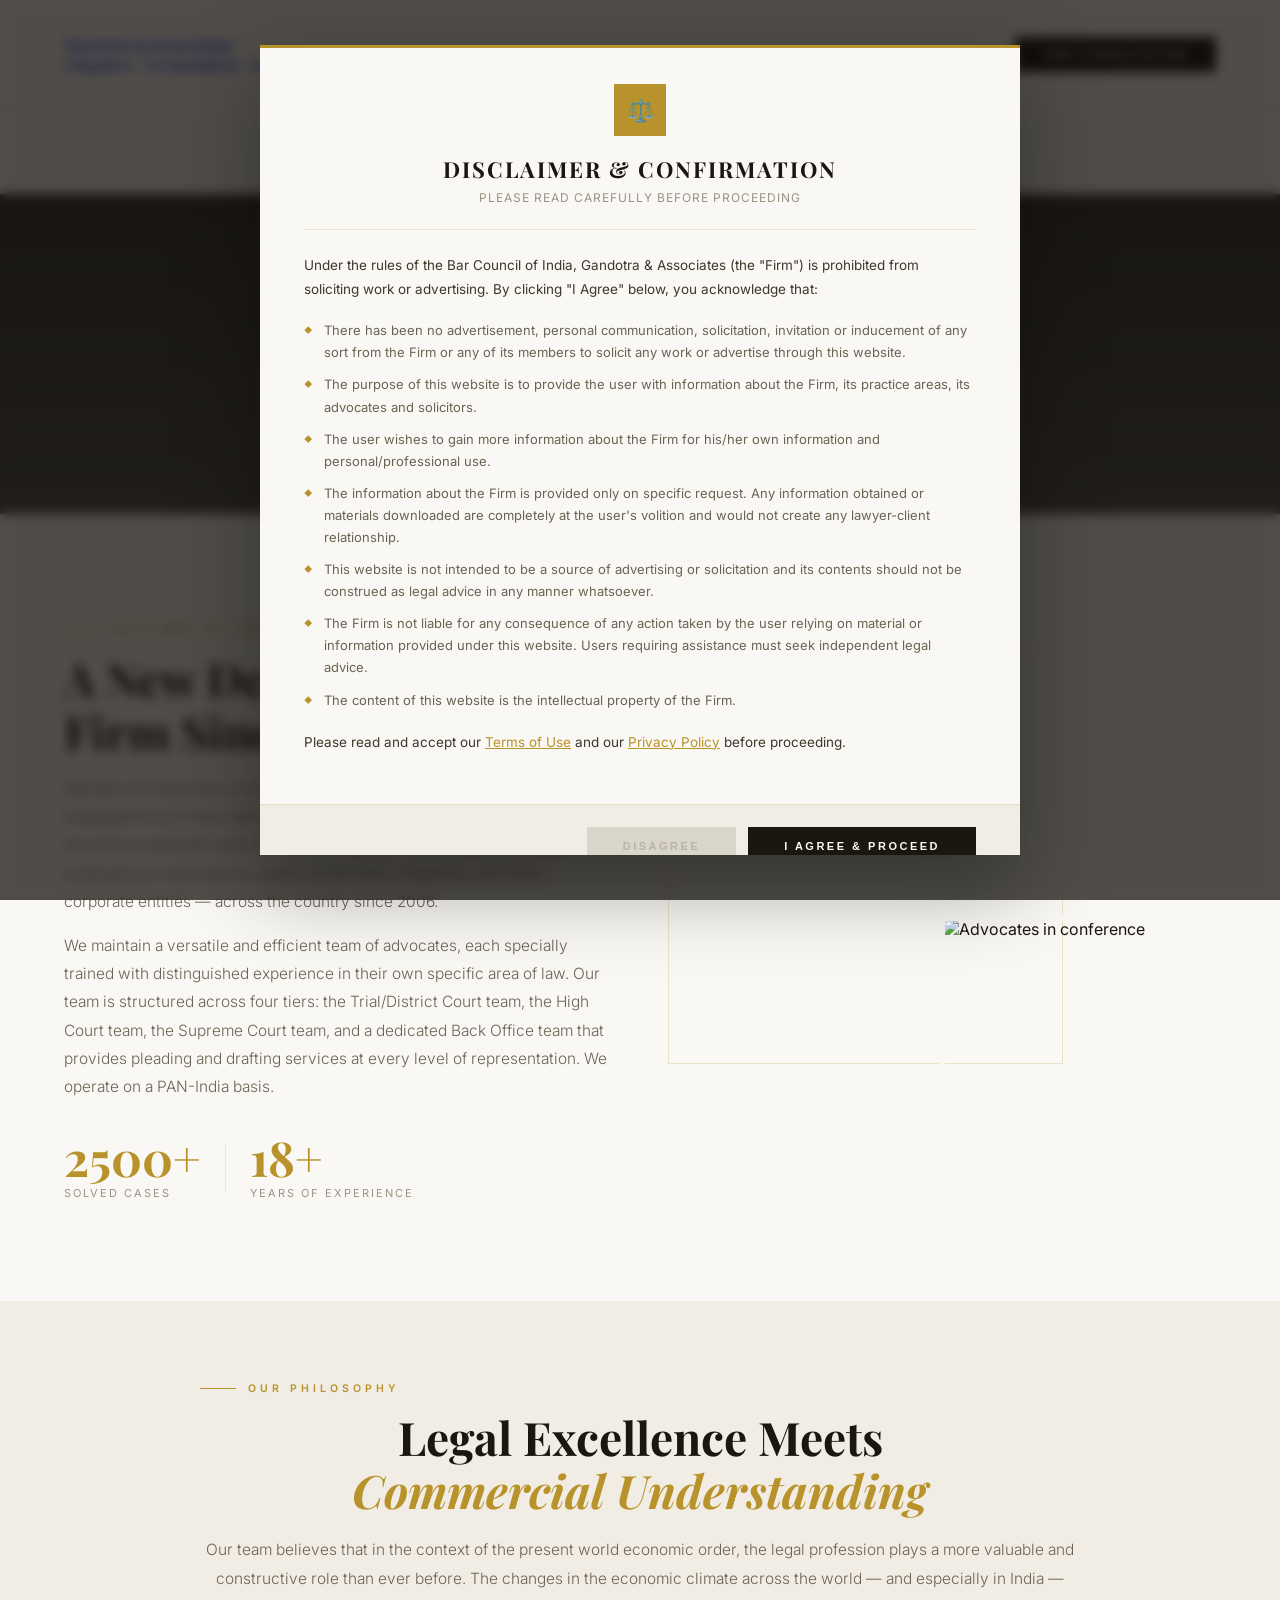
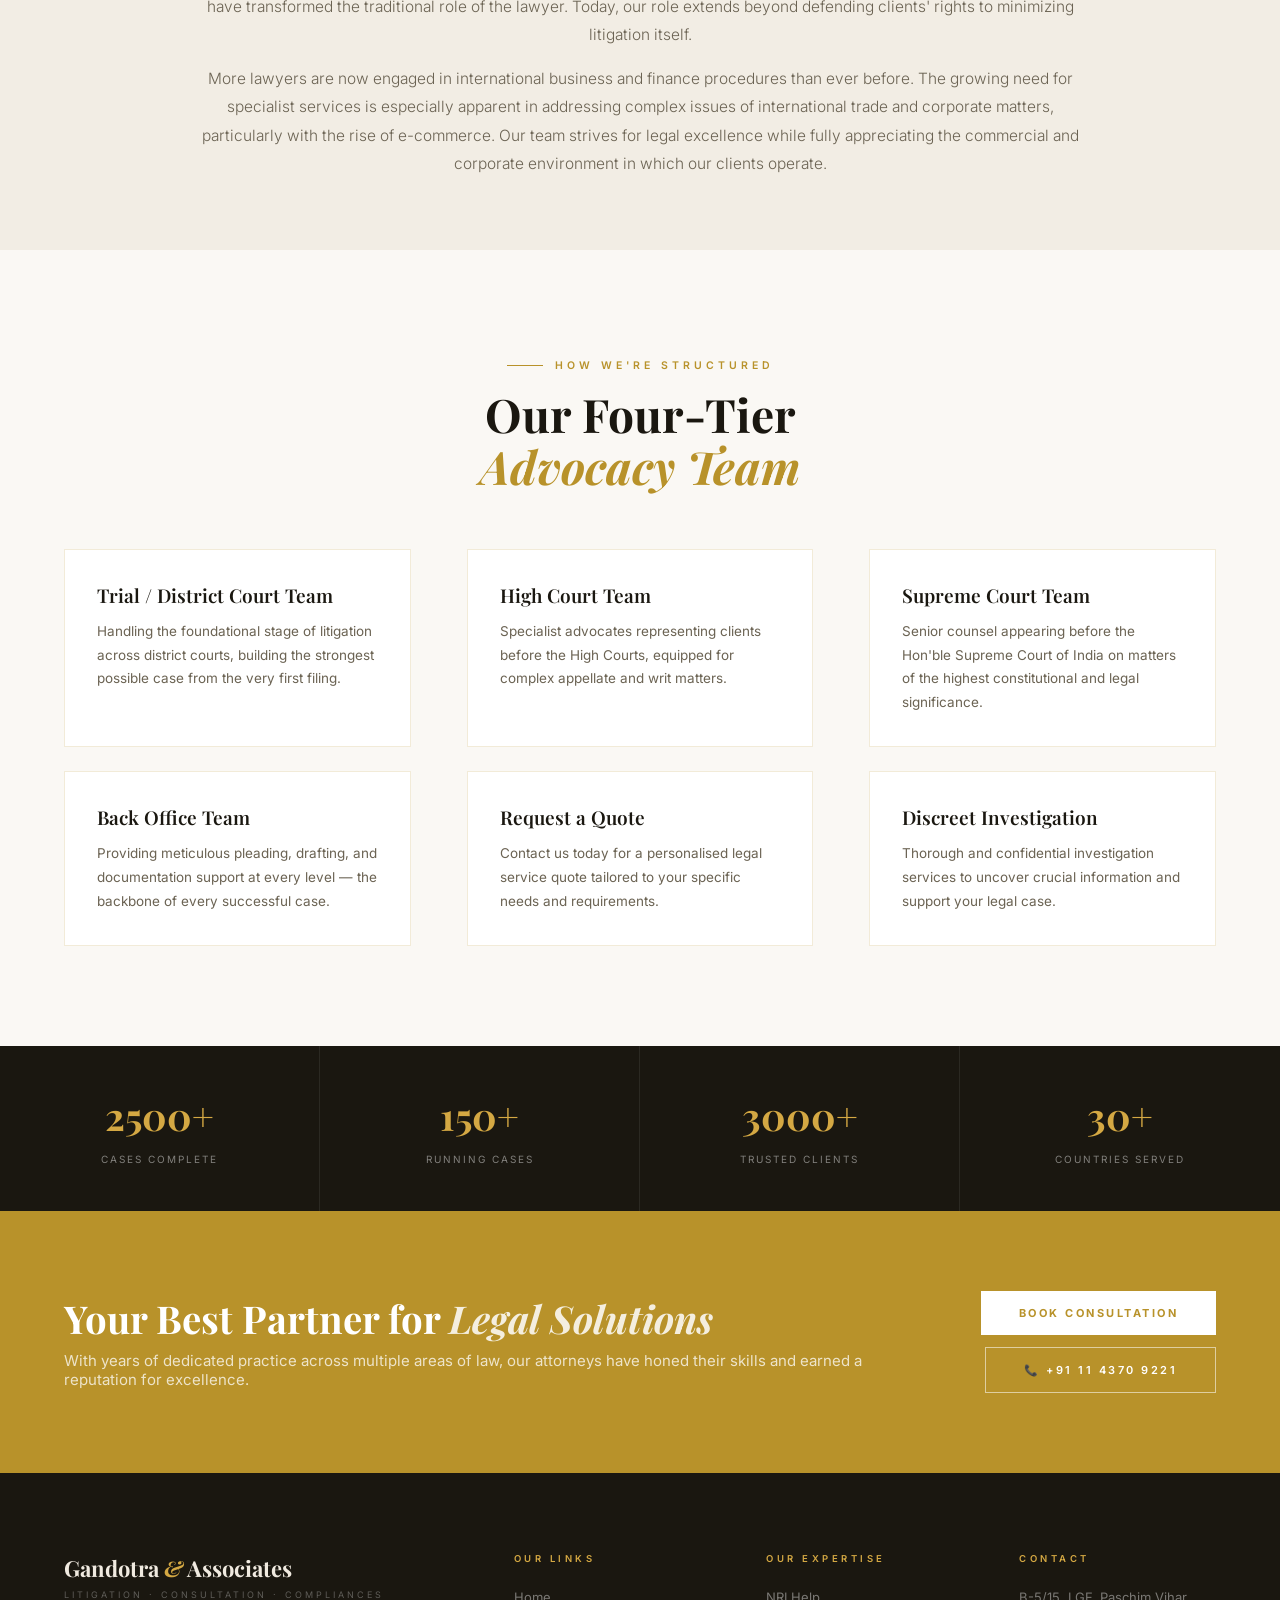
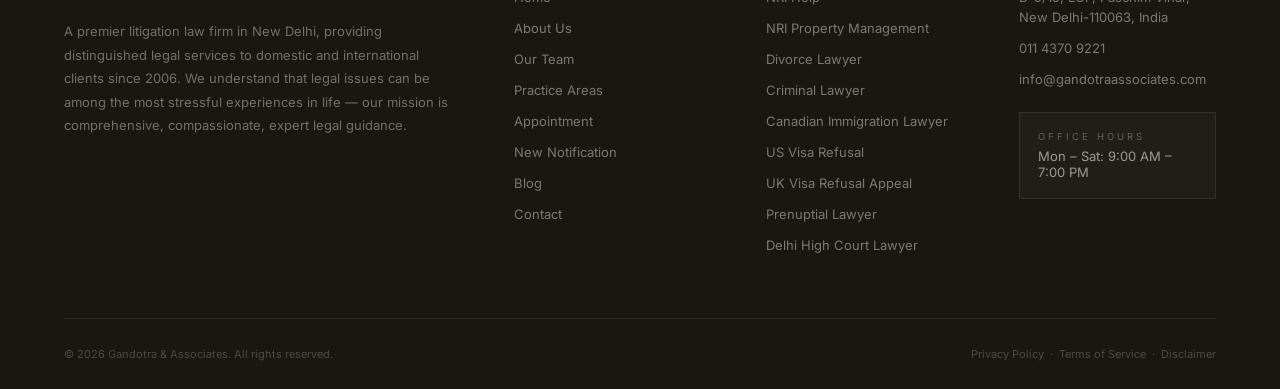
==== about.html @ 48f4857a "created all other pages for his website" ====
<!DOCTYPE html>
<html lang="en">
<head>
<meta charset="UTF-8">
<meta name="viewport" content="width=device-width, initial-scale=1.0">
<title>About Us | Gandotra & Associates</title>
<link href="https://fonts.googleapis.com/css2?family=Playfair+Display:ital,wght@0,400;0,600;0,700;0,900;1,400;1,700&family=Inter:wght@300;400;500;600;700&family=Cormorant+Garamond:ital,wght@0,300;0,400;0,600;1,300;1,400&display=swap" rel="stylesheet">
<link rel="stylesheet" href="assets/style.css">
</head>
<body>
<!-- ══ DISCLAIMER MODAL ══ -->
<div class="disclaimer-overlay" id="disclaimerOverlay">
  <div class="disclaimer-modal">
    <div class="disclaimer-header">
      <div class="d-icon">⚖️</div>
      <h2>Disclaimer & Confirmation</h2>
      <p>Please read carefully before proceeding</p>
    </div>
    <hr class="disclaimer-rule">
    <div class="disclaimer-body">
      <p>Under the rules of the Bar Council of India, Gandotra & Associates (the "Firm") is prohibited from soliciting work or advertising. By clicking "I Agree" below, you acknowledge that:</p>
      <ul>
        <li>There has been no advertisement, personal communication, solicitation, invitation or inducement of any sort from the Firm or any of its members to solicit any work or advertise through this website.</li>
        <li>The purpose of this website is to provide the user with information about the Firm, its practice areas, its advocates and solicitors.</li>
        <li>The user wishes to gain more information about the Firm for his/her own information and personal/professional use.</li>
        <li>The information about the Firm is provided only on specific request. Any information obtained or materials downloaded are completely at the user's volition and would not create any lawyer-client relationship.</li>
        <li>This website is not intended to be a source of advertising or solicitation and its contents should not be construed as legal advice in any manner whatsoever.</li>
        <li>The Firm is not liable for any consequence of any action taken by the user relying on material or information provided under this website. Users requiring assistance must seek independent legal advice.</li>
        <li>The content of this website is the intellectual property of the Firm.</li>
      </ul>
      <p class="disclaimer-links">Please read and accept our <a href="#">Terms of Use</a> and our <a href="#">Privacy Policy</a> before proceeding.</p>
    </div>
    <div class="disclaimer-footer">
      <button class="d-btn-disagree" disabled title="You must agree to access this website">Disagree</button>
      <button class="d-btn-agree" id="disclaimerAgree">I Agree &amp; Proceed</button>
    </div>
  </div>
</div>
<!-- ══ NAVIGATION ══ -->
<nav id="site-nav">
  <a href="index.html" class="nav-brand" style="text-decoration:none;">
    <div>
      <div class="nav-logo-text">Gandotra <span>&</span> Associates</div>
      <span class="nav-logo-sub">Litigation · Consultation · Compliances</span>
    </div>
  </a>
  <div class="nav-divider"></div>
  <ul class="nav-links">
    <li><a href="index.html" class="">Home</a></li>
    <li><a href="about.html" class="active">About</a></li>
    <li><a href="practice-areas.html" class="">Practice Areas</a></li>
    <li class="has-dropdown">
      <a href="#" class="">Expertise ▾</a>
      <div class="dropdown-menu">
        <a href="nri-help.html">NRI Help</a>
        <a href="nri-property-management.html">NRI Property Management</a>
        <a href="divorce-lawyer.html">Divorce Lawyer</a>
        <a href="criminal-lawyer.html">Criminal Lawyer</a>
        <a href="canadian-immigration-lawyer.html">Canadian Immigration Lawyer</a>
        <a href="us-visa-refusal.html">US Visa Refusal</a>
        <a href="uk-visa-refusal-appeal.html">UK Visa Refusal Appeal</a>
        <a href="prenuptial-lawyer.html">Prenuptial Lawyer in India</a>
        <a href="delhi-high-court-lawyer.html">Delhi High Court Lawyer</a>
      </div>
    </li>
    <li><a href="team.html" class="">Our Team</a></li>
    <li><a href="contact.html" class="">Contact</a></li>
  </ul>
  <a href="contact.html" class="nav-cta">Free Consultation</a>
</nav>
<!-- ══ PAGE BANNER ══ -->
<div class="page-banner">
  <div class="page-banner-bg" style="background-image:url('https://images.unsplash.com/photo-1505664194779-8beaceb93744?w=1800&q=80');"></div>
  <div class="page-banner-content">
    <div class="crumb">Who We Are</div>
    <h1>About Us</h1>
    <p>Reputation · Respect · Result</p>
    <div class="breadcrumb-trail">
      <a href="index.html">Home</a> <span class="sep">/</span> <span>About Us</span>
    </div>
  </div>
</div>

<!-- ══ INTRO ══ -->
<section class="inner-section">
  <div class="content-columns" style="align-items:center;">
    <div class="reveal">
      <div class="section-tag">
        <div class="section-tag-line"></div>
        <span>Welcome to the Firm</span>
      </div>
      <h2 class="section-h2">A New Delhi Litigation<br>Firm Since <em>2006</em></h2>
      <p class="section-body">
        Gandotra & Associates is a fully independent, commercial litigation law firm headquartered in New Delhi, dedicated to delivering distinguished legal services to domestic and international clients — including individuals, multinational corporations, public and private companies, and other corporate entities — across the country since 2006.
      </p>
      <p class="section-body" style="margin-top:16px;">
        We maintain a versatile and efficient team of advocates, each specially trained with distinguished experience in their own specific area of law. Our team is structured across four tiers: the Trial/District Court team, the High Court team, the Supreme Court team, and a dedicated Back Office team that provides pleading and drafting services at every level of representation. We operate on a PAN-India basis.
      </p>
      <div style="margin-top:32px; display:flex; align-items:center; gap:24px;">
        <div>
          <span style="font-family:'Playfair Display',serif; font-size:48px; font-weight:700; color:var(--gold); display:block; line-height:1;">2500+</span>
          <span style="font-size:11px; letter-spacing:2px; text-transform:uppercase; color:var(--ink-faint);">Solved Cases</span>
        </div>
        <div style="width:1px; height:48px; background:var(--rule);"></div>
        <div>
          <span style="font-family:'Playfair Display',serif; font-size:48px; font-weight:700; color:var(--gold); display:block; line-height:1;">18+</span>
          <span style="font-size:11px; letter-spacing:2px; text-transform:uppercase; color:var(--ink-faint);">Years of Experience</span>
        </div>
      </div>
    </div>
    <div class="reveal" style="position:relative; height:520px;">
      <img src="https://images.unsplash.com/photo-1521587760476-6c12a4b040da?w=900&q=85" alt="Firm interior" style="position:absolute; left:0; top:0; width:72%; height:80%; object-fit:cover; border:1px solid var(--gold-border);">
      <img src="https://images.unsplash.com/photo-1556761175-5973dc0f32e7?w=600&q=85" alt="Advocates in conference" style="position:absolute; right:0; bottom:0; width:50%; height:48%; object-fit:cover; border:1px solid var(--gold-border); outline:6px solid var(--cream); outline-offset:-3px;">
    </div>
  </div>
</section>

<!-- ══ PHILOSOPHY ══ -->
<section class="inner-section tight" style="background:var(--cream-dark);">
  <div class="inner-narrow reveal">
    <div class="section-tag" style="justify-content:center;">
      <div class="section-tag-line"></div>
      <span>Our Philosophy</span>
    </div>
    <h2 class="section-h2" style="text-align:center;">Legal Excellence Meets<br><em>Commercial Understanding</em></h2>
    <p class="section-body" style="text-align:center; margin-top:20px;">
      Our team believes that in the context of the present world economic order, the legal profession plays a more valuable and constructive role than ever before. The changes in the economic climate across the world — and especially in India — have transformed the traditional role of the lawyer. Today, our role extends beyond defending clients' rights to minimizing litigation itself.
    </p>
    <p class="section-body" style="text-align:center; margin-top:16px;">
      More lawyers are now engaged in international business and finance procedures than ever before. The growing need for specialist services is especially apparent in addressing complex issues of international trade and corporate matters, particularly with the rise of e-commerce. Our team strives for legal excellence while fully appreciating the commercial and corporate environment in which our clients operate.
    </p>
  </div>
</section>

<!-- ══ FOUR-TIER STRUCTURE ══ -->
<section class="inner-section">
  <div class="reveal" style="text-align:center; margin-bottom:56px;">
    <div class="section-tag" style="justify-content:center;">
      <div class="section-tag-line"></div>
      <span>How We're Structured</span>
    </div>
    <h2 class="section-h2">Our Four-Tier<br><em>Advocacy Team</em></h2>
  </div>
  <div class="content-columns three">
    <div class="simple-card reveal">
      <h3>Trial / District Court Team</h3>
      <p>Handling the foundational stage of litigation across district courts, building the strongest possible case from the very first filing.</p>
    </div>
    <div class="simple-card reveal">
      <h3>High Court Team</h3>
      <p>Specialist advocates representing clients before the High Courts, equipped for complex appellate and writ matters.</p>
    </div>
    <div class="simple-card reveal">
      <h3>Supreme Court Team</h3>
      <p>Senior counsel appearing before the Hon'ble Supreme Court of India on matters of the highest constitutional and legal significance.</p>
    </div>
  </div>
  <div class="content-columns three" style="margin-top:24px;">
    <div class="simple-card reveal">
      <h3>Back Office Team</h3>
      <p>Providing meticulous pleading, drafting, and documentation support at every level — the backbone of every successful case.</p>
    </div>
    <div class="simple-card reveal">
      <h3>Request a Quote</h3>
      <p>Contact us today for a personalised legal service quote tailored to your specific needs and requirements.</p>
    </div>
    <div class="simple-card reveal">
      <h3>Discreet Investigation</h3>
      <p>Thorough and confidential investigation services to uncover crucial information and support your legal case.</p>
    </div>
  </div>
</section>

<!-- ══ MINI STATS ══ -->
<div class="mini-stats">
  <div class="mini-stat reveal"><span class="ms-num">2500+</span><span class="ms-label">Cases Complete</span></div>
  <div class="mini-stat reveal"><span class="ms-num">150+</span><span class="ms-label">Running Cases</span></div>
  <div class="mini-stat reveal"><span class="ms-num">3000+</span><span class="ms-label">Trusted Clients</span></div>
  <div class="mini-stat reveal"><span class="ms-num">30+</span><span class="ms-label">Countries Served</span></div>
</div>

<!-- ══ CTA ══ -->
<section class="cta-section">
  <div class="reveal">
    <h2>Your Best Partner for <em>Legal Solutions</em></h2>
    <p>With years of dedicated practice across multiple areas of law, our attorneys have honed their skills and earned a reputation for excellence.</p>
  </div>
  <div class="cta-actions reveal">
    <a href="appointment.html" class="btn-white">Book Consultation</a>
    <a href="tel:+911143709221" class="btn-white-outline">📞 +91 11 4370 9221</a>
  </div>
</section>
<!-- ══ FOOTER ══ -->
<footer>
  <div class="footer-grid">
    <div class="footer-brand">
      <div class="footer-brand-name">Gandotra <span>&</span> Associates</div>
      <span class="footer-brand-tag">Litigation · Consultation · Compliances</span>
      <p>A premier litigation law firm in New Delhi, providing distinguished legal services to domestic and international clients since 2006. We understand that legal issues can be among the most stressful experiences in life — our mission is comprehensive, compassionate, expert legal guidance.</p>
    </div>
    <div class="footer-col">
      <div class="footer-col-head">Our Links</div>
      <ul>
        <li><a href="index.html">Home</a></li>
        <li><a href="about.html">About Us</a></li>
        <li><a href="team.html">Our Team</a></li>
        <li><a href="practice-areas.html">Practice Areas</a></li>
        <li><a href="appointment.html">Appointment</a></li>
        <li><a href="notifications.html">New Notification</a></li>
        <li><a href="blog.html">Blog</a></li>
        <li><a href="contact.html">Contact</a></li>
      </ul>
    </div>
    <div class="footer-col">
      <div class="footer-col-head">Our Expertise</div>
      <ul>
        <li><a href="nri-help.html">NRI Help</a></li>
        <li><a href="nri-property-management.html">NRI Property Management</a></li>
        <li><a href="divorce-lawyer.html">Divorce Lawyer</a></li>
        <li><a href="criminal-lawyer.html">Criminal Lawyer</a></li>
        <li><a href="canadian-immigration-lawyer.html">Canadian Immigration Lawyer</a></li>
        <li><a href="us-visa-refusal.html">US Visa Refusal</a></li>
        <li><a href="uk-visa-refusal-appeal.html">UK Visa Refusal Appeal</a></li>
        <li><a href="prenuptial-lawyer.html">Prenuptial Lawyer</a></li>
        <li><a href="delhi-high-court-lawyer.html">Delhi High Court Lawyer</a></li>
      </ul>
    </div>
    <div class="footer-col">
      <div class="footer-col-head">Contact</div>
      <ul>
        <li><a href="#">B-5/15, LGF, Paschim Vihar,<br>New Delhi-110063, India</a></li>
        <li><a href="tel:+911143709221">011 4370 9221</a></li>
        <li><a href="mailto:info@gandotraassociates.com">info@gandotraassociates.com</a></li>
      </ul>
      <div style="margin-top:24px; padding:18px; border:1px solid rgba(255,255,255,0.08); background:rgba(255,255,255,0.03);">
        <div style="font-size:9.5px; letter-spacing:3px; text-transform:uppercase; color:rgba(255,255,255,0.3); margin-bottom:6px;">Office Hours</div>
        <div style="font-size:13px; color:rgba(255,255,255,0.55);">Mon – Sat: 9:00 AM – 7:00 PM</div>
      </div>
    </div>
  </div>
  <div class="footer-bottom">
    <span>© 2026 Gandotra & Associates. All rights reserved.</span>
    <span><a href="#">Privacy Policy</a> &nbsp;·&nbsp; <a href="#">Terms of Service</a> &nbsp;·&nbsp; <a href="#">Disclaimer</a></span>
  </div>
</footer>
<script>
// ── DISCLAIMER ──
const overlay = document.getElementById('disclaimerOverlay');
const agreeBtn = document.getElementById('disclaimerAgree');

if (localStorage.getItem('gandotra_disclaimer_agreed') === 'yes') {
  overlay.classList.add('hidden');
} else {
  document.body.style.overflow = 'hidden';
}

agreeBtn.addEventListener('click', () => {
  localStorage.setItem('gandotra_disclaimer_agreed', 'yes');
  overlay.classList.add('hidden');
  document.body.style.overflow = '';
});

// ── SCROLL REVEAL ──
const revealEls = document.querySelectorAll('.reveal');
const ro = new IntersectionObserver((entries) => {
  entries.forEach(entry => {
    if (entry.isIntersecting) {
      setTimeout(() => entry.target.classList.add('visible'), 80);
      ro.unobserve(entry.target);
    }
  });
}, { threshold: 0.1, rootMargin: '0px 0px -32px 0px' });
revealEls.forEach(el => ro.observe(el));

// ── NAV SCROLL ──
const nav = document.getElementById('site-nav');
window.addEventListener('scroll', () => {
  nav.classList.toggle('scrolled', window.scrollY > 60);
}, { passive: true });
</script>
</body>
</html>
---- assets/style.css ----
*, *::before, *::after { margin: 0; padding: 0; box-sizing: border-box; }

:root {
  --cream:       #FAF8F4;
  --cream-dark:  #F2EDE4;
  --cream-mid:   #EDE6D8;
  --white:       #FFFFFF;
  --gold:        #B8922A;
  --gold-light:  #D4A843;
  --gold-pale:   #F0E0B0;
  --gold-border: rgba(184,146,42,0.22);
  --ink:         #1A1710;
  --ink-mid:     #3D3829;
  --ink-light:   #6B6353;
  --ink-faint:   #9C9383;
  --rule:        rgba(184,146,42,0.18);
}

html { scroll-behavior: smooth; }
body { background: var(--cream); color: var(--ink); font-family: 'Inter', sans-serif; overflow-x: hidden; }

/* ══════════════════════════════════════════
   NAVIGATION
══════════════════════════════════════════ */
nav {
  position: sticky; top: 0; left: 0; right: 0; z-index: 200;
  height: 110px; padding: 0 64px;
  display: flex; align-items: center; justify-content: space-between;
  background: rgba(250,248,244,0.96);
  backdrop-filter: blur(16px);
  border-bottom: 1px solid var(--rule);
  transition: height 0.3s, box-shadow 0.3s;
}
nav.scrolled { height: 100px; box-shadow: 0 2px 24px rgba(26,23,16,0.08); }
.nav-brand {
  display: flex; align-items: center; gap: 14px;
}

.nav-divider { width: 1px; height: 36px; background: var(--rule); }
.nav-links { display: flex; gap: 32px; list-style: none; }
.nav-links a {
  text-decoration: none; color: var(--ink-light);
  font-size: 11.5px; letter-spacing: 1.5px; text-transform: uppercase; font-weight: 500;
  transition: color 0.25s; position: relative; padding-bottom: 2px;
}
.nav-links a::after {
  content: ''; position: absolute; bottom: -2px; left: 0; right: 0; height: 1px;
  background: var(--gold); transform: scaleX(0); transition: transform 0.25s;
}
.nav-links a:hover { color: var(--gold); }
.nav-links a:hover::after { transform: scaleX(1); }
.nav-cta {
  padding: 11px 28px;
  background: var(--ink); color: var(--cream);
  font-size: 10.5px; letter-spacing: 2px; text-transform: uppercase; font-weight: 600;
  text-decoration: none; transition: background 0.25s;
}
.nav-cta:hover { background: var(--gold); }

/* ══════════════════════════════════════════
   DISCLAIMER MODAL
══════════════════════════════════════════ */
.disclaimer-overlay {
  position: fixed; inset: 0; z-index: 9999;
  background: rgba(15,12,7,0.72);
  backdrop-filter: blur(6px);
  display: flex; align-items: center; justify-content: center;
  padding: 24px;
}
.disclaimer-overlay.hidden { display: none; }
.disclaimer-modal {
  background: var(--cream); max-width: 760px; width: 100%;
  border-top: 3px solid var(--gold);
  box-shadow: 0 32px 80px rgba(0,0,0,0.35);
  max-height: 90vh; overflow-y: auto;
}
.disclaimer-header {
  padding: 36px 44px 0;
  display: flex; flex-direction: column; align-items: center; text-align: center;
}
.disclaimer-header .d-icon {
  width: 52px; height: 52px; background: var(--gold);
  display: flex; align-items: center; justify-content: center;
  font-size: 22px; margin-bottom: 18px; color: white;
}
.disclaimer-header h2 {
  font-family: 'Playfair Display', serif;
  font-size: 22px; font-weight: 700; color: var(--ink);
  letter-spacing: 2px; text-transform: uppercase; margin-bottom: 6px;
}
.disclaimer-header p {
  font-size: 12px; color: var(--ink-faint); letter-spacing: 1px; text-transform: uppercase;
}
.disclaimer-rule { border: none; border-top: 1px solid var(--rule); margin: 24px 44px 0; }
.disclaimer-body { padding: 24px 44px 32px; }
.disclaimer-body > p {
  font-size: 13.5px; line-height: 1.75; color: var(--ink-mid); margin-bottom: 18px;
}
.disclaimer-body ul { list-style: none; display: flex; flex-direction: column; gap: 10px; margin-bottom: 20px; }
.disclaimer-body ul li {
  display: flex; gap: 12px; align-items: flex-start;
  font-size: 13px; line-height: 1.7; color: var(--ink-light);
}
.disclaimer-body ul li::before {
  content: '◆'; color: var(--gold); font-size: 8px; flex-shrink: 0; margin-top: 5px;
}
.disclaimer-links {
  font-size: 12.5px; color: var(--ink-faint); margin-top: 16px;
}
.disclaimer-links a { color: var(--gold); text-decoration: underline; }
.disclaimer-footer {
  padding: 22px 44px 32px;
  border-top: 1px solid var(--rule);
  display: flex; justify-content: flex-end; gap: 12px;
  background: var(--cream-dark);
}
.d-btn-agree {
  padding: 13px 36px; background: var(--ink); color: var(--cream);
  font-size: 11px; letter-spacing: 2.5px; text-transform: uppercase; font-weight: 700;
  border: none; cursor: pointer; transition: background 0.25s;
}
.d-btn-agree:hover { background: var(--gold); }
.d-btn-disagree {
  padding: 13px 36px; background: #C8C2B8; color: #8A847A;
  font-size: 11px; letter-spacing: 2.5px; text-transform: uppercase; font-weight: 600;
  border: none; cursor: not-allowed; opacity: 0.55;
}

/* ══════════════════════════════════════════
   HERO CAROUSEL
══════════════════════════════════════════ */
.hero {
  position: relative; height: 100vh; min-height: 680px;
  overflow: hidden;
}
.carousel-track {
  display: flex; width: 400%; height: 100%;
  transition: transform 0.9s cubic-bezier(0.77,0,0.175,1);
}
.carousel-slide {
  width: 25%; height: 100%; position: relative; flex-shrink: 0;
}
.slide-img {
  position: absolute; inset: 0;
  background-size: cover; background-position: center;
  transform: scale(1.04);
  transition: transform 6s ease;
}
.carousel-slide.active .slide-img { transform: scale(1); }

/* Dark cinematic overlay — left side deep, right shows image */
.slide-img::before {
  content: '';
  position: absolute; inset: 0;
  background:
    linear-gradient(
      100deg,
      rgba(10,8,5,0.90) 0%,
      rgba(10,8,5,0.78) 38%,
      rgba(10,8,5,0.45) 62%,
      rgba(10,8,5,0.15) 85%,
      rgba(10,8,5,0.04) 100%
    );
}
/* Subtle gold-tinted bottom vignette */
.slide-img::after {
  content: '';
  position: absolute; inset: 0;
  background: linear-gradient(to top, rgba(10,8,5,0.55) 0%, transparent 40%);
}

/* Slide backgrounds */
.slide-1 .slide-img { background-image: url('https://images.unsplash.com/photo-1589829545856-d10d557cf95f?w=1800&q=85'); background-position: center 30%; }
.slide-2 .slide-img { background-image: url('https://images.unsplash.com/photo-1521587760476-6c12a4b040da?w=1800&q=85'); background-position: center 20%; }
.slide-3 .slide-img { background-image: url('https://images.unsplash.com/photo-1505664194779-8beaceb93744?w=1800&q=85'); background-position: center center; }
.slide-4 .slide-img { background-image: url('https://images.unsplash.com/photo-1453945619913-79ec89a82c51?w=1800&q=85'); background-position: center 35%; }

.slide-content {
  position: relative; z-index: 2;
  height: 100%; display: flex; flex-direction: column; justify-content: center;
  padding: 0 80px; max-width: 740px;
}
.slide-tag {
  display: inline-flex; align-items: center; gap: 14px;
  margin-bottom: 32px;
}
.slide-tag-line { width: 44px; height: 1px; background: var(--gold-light); }
.slide-tag span {
  font-size: 10.5px; letter-spacing: 4.5px; text-transform: uppercase;
  color: var(--gold-light); font-weight: 600;
}
.slide-content h1 {
  font-family: 'Playfair Display', serif;
  font-size: clamp(46px, 5.8vw, 86px);
  font-weight: 700; line-height: 1.07; color: #F5F0E8;
  margin-bottom: 24px;
}
.slide-content h1 em { font-style: italic; color: var(--gold-light); }
.slide-content p {
  font-size: 16px; line-height: 1.82; color: rgba(245,240,232,0.65);
  max-width: 500px; font-weight: 300; margin-bottom: 48px;
  font-family: 'Cormorant Garamond', serif; font-size: 18px;
}
.slide-actions { display: flex; gap: 16px; align-items: center; }

/* Slide number indicator */
.slide-counter {
  position: absolute; top: 50%; right: 56px;
  transform: translateY(-50%);
  z-index: 10; text-align: center;
  display: flex; flex-direction: column; align-items: center; gap: 10px;
}
.slide-counter .sc-current {
  font-family: 'Playfair Display', serif; font-size: 40px;
  font-weight: 700; color: rgba(245,240,232,0.9); line-height: 1;
}
.slide-counter .sc-sep {
  width: 1px; height: 40px; background: rgba(245,240,232,0.2);
}
.slide-counter .sc-total {
  font-size: 13px; color: rgba(245,240,232,0.35); font-weight: 500;
  letter-spacing: 1px;
}

/* Carousel controls */
.carousel-dots {
  position: absolute; bottom: 44px; left: 80px;
  display: flex; gap: 8px; z-index: 10; align-items: center;
}
.dot {
  width: 24px; height: 2px; background: rgba(245,240,232,0.3);
  cursor: pointer; transition: all 0.35s;
}
.dot.active { background: var(--gold-light); width: 52px; }
.carousel-arrows {
  position: absolute; bottom: 32px; right: 56px;
  display: flex; gap: 8px; z-index: 10;
}
.arrow-btn {
  width: 50px; height: 50px;
  border: 1px solid rgba(245,240,232,0.2);
  background: rgba(245,240,232,0.06);
  backdrop-filter: blur(4px);
  cursor: pointer;
  display: flex; align-items: center; justify-content: center;
  font-size: 16px; color: rgba(245,240,232,0.75); transition: all 0.25s;
}
.arrow-btn:hover {
  background: var(--gold); border-color: var(--gold); color: white;
}
.carousel-progress {
  position: absolute; bottom: 0; left: 0;
  height: 2px; background: var(--gold-light);
  z-index: 10;
}

/* Scroll hint */
.hero-scroll-hint {
  position: absolute; bottom: 44px; left: 50%; transform: translateX(-50%);
  z-index: 10; display: flex; flex-direction: column; align-items: center; gap: 8px;
  font-size: 9px; letter-spacing: 3px; text-transform: uppercase;
  color: rgba(245,240,232,0.35);
}
.scroll-mouse {
  width: 22px; height: 34px; border: 1px solid rgba(245,240,232,0.25);
  border-radius: 11px; display: flex; justify-content: center; padding-top: 6px;
}
.scroll-mouse::after {
  content: ''; width: 3px; height: 7px;
  background: rgba(245,240,232,0.4); border-radius: 2px;
  animation: scrollDrop 1.8s ease-in-out infinite;
}
@keyframes scrollDrop {
  0%,100% { opacity: 0.4; transform: translateY(0); }
  50% { opacity: 1; transform: translateY(6px); }
}

/* ══════════════════════════════════════════
   BUTTONS
══════════════════════════════════════════ */
.btn-hero-primary {
  padding: 15px 40px; background: var(--gold-light); color: #0A0805;
  font-size: 11px; letter-spacing: 2.5px; text-transform: uppercase; font-weight: 700;
  text-decoration: none; display: inline-block; border: none; cursor: pointer;
  transition: background 0.25s, box-shadow 0.25s;
  box-shadow: 0 6px 28px rgba(212,168,67,0.38);
}
.btn-hero-primary:hover { background: #E8C87A; box-shadow: 0 8px 36px rgba(212,168,67,0.55); }
.btn-hero-outline {
  padding: 14px 40px; border: 1px solid rgba(245,240,232,0.35);
  color: rgba(245,240,232,0.85); font-size: 11px; letter-spacing: 2.5px;
  text-transform: uppercase; font-weight: 600;
  text-decoration: none; display: inline-block; background: rgba(245,240,232,0.06);
  backdrop-filter: blur(4px); cursor: pointer; transition: all 0.25s;
}
.btn-hero-outline:hover { border-color: var(--gold-light); color: var(--gold-light); background: rgba(212,168,67,0.08); }
.btn-gold-outline {
  padding: 15px 38px; border: 1.5px solid var(--gold);
  color: var(--gold); font-size: 11px; letter-spacing: 2.5px;
  text-transform: uppercase; font-weight: 600;
  text-decoration: none; display: inline-block; background: transparent;
  cursor: pointer; transition: all 0.25s;
}
.btn-gold-outline:hover { background: var(--gold); color: var(--white); }
.btn-gold {
  padding: 15px 38px;
  background: var(--gold); color: var(--white);
  font-size: 11px; letter-spacing: 2.5px; text-transform: uppercase; font-weight: 600;
  text-decoration: none; display: inline-block; border: none; cursor: pointer;
  transition: background 0.25s;
}
.btn-gold:hover { background: var(--ink); }

/* ══════════════════════════════════════════
   SERVICES STRIP
══════════════════════════════════════════ */
.services-strip {
  background: var(--ink);
  display: grid; grid-template-columns: repeat(5, 1fr);
}
.strip-item {
  padding: 28px 28px;
  border-right: 1px solid rgba(255,255,255,0.07);
  display: flex; align-items: center; gap: 14px;
  transition: background 0.25s; cursor: default;
}
.strip-item:last-child { border-right: none; }
.strip-item:hover { background: rgba(184,146,42,0.12); }
.strip-icon-wrap {
  width: 38px; height: 38px; background: rgba(184,146,42,0.15);
  display: flex; align-items: center; justify-content: center;
  font-size: 17px; flex-shrink: 0;
}
.strip-label strong { display: block; font-size: 12px; font-weight: 600; color: #F0EAE0; margin-bottom: 2px; }
.strip-label span { font-size: 10.5px; color: rgba(255,255,255,0.38); letter-spacing: 0.3px; }

/* ══════════════════════════════════════════
   STATS
══════════════════════════════════════════ */
.stats-section {
  background: var(--white); padding: 0 64px;
  display: grid; grid-template-columns: repeat(4,1fr);
  border-bottom: 1px solid var(--rule);
}
.stat-item {
  padding: 52px 0; text-align: center;
  border-right: 1px solid var(--rule);
  transition: background 0.25s;
}
.stat-item:last-child { border-right: none; }
.stat-item:hover { background: rgba(184,146,42,0.03); }
.stat-number {
  font-family: 'Playfair Display', serif;
  font-size: 54px; font-weight: 700; color: var(--gold);
  display: block; line-height: 1; margin-bottom: 10px;
}
.stat-label {
  font-size: 10px; letter-spacing: 3px; text-transform: uppercase;
  color: var(--ink-faint); font-weight: 500;
}
.stat-desc {
  font-size: 12px; color: var(--ink-light); margin-top: 6px;
  font-family: 'Cormorant Garamond', serif; font-style: italic;
}

/* ══════════════════════════════════════════
   SECTION UTILITIES
══════════════════════════════════════════ */
.section-tag {
  display: inline-flex; align-items: center; gap: 12px; margin-bottom: 16px;
}
.section-tag-line { width: 36px; height: 1px; background: var(--gold); }
.section-tag span {
  font-size: 10.5px; letter-spacing: 4px; text-transform: uppercase;
  color: var(--gold); font-weight: 600;
}
.section-h2 {
  font-family: 'Playfair Display', serif;
  font-size: clamp(30px, 3.6vw, 50px);
  font-weight: 700; color: var(--ink); line-height: 1.14; margin-bottom: 18px;
}
.section-h2 em { font-style: italic; color: var(--gold); }
.section-body {
  font-size: 15.5px; line-height: 1.82; color: var(--ink-light); font-weight: 300;
}
.gold-rule {
  border: none; border-top: 1px solid var(--rule); margin: 0;
}
.reveal { opacity: 0; transform: translateY(24px); transition: opacity 0.6s ease, transform 0.6s ease; }
.reveal.visible { opacity: 1; transform: none; }

/* ══════════════════════════════════════════
   ABOUT
══════════════════════════════════════════ */
.about-section {
  background: var(--cream); padding: 104px 64px;
  display: grid; grid-template-columns: 1fr 1fr; gap: 88px; align-items: center;
}
.about-images { position: relative; height: 580px; }
.about-img-main {
  position: absolute; left: 0; top: 0;
  width: 72%; height: 82%; object-fit: cover;
  border: 1px solid var(--gold-border);
}
.about-img-secondary {
  position: absolute; right: 0; bottom: 0;
  width: 50%; height: 50%; object-fit: cover;
  border: 1px solid var(--gold-border);
  outline: 6px solid var(--cream); outline-offset: -3px;
  box-shadow: 0 0 0 1px var(--gold-border);
}
.about-badge {
  position: absolute; left: 0; bottom: 0;
  background: var(--gold); color: var(--white);
  padding: 22px 26px; text-align: center; z-index: 2;
}
.about-badge strong {
  font-family: 'Playfair Display', serif;
  font-size: 38px; display: block; font-weight: 700; line-height: 1;
}
.about-badge span { font-size: 10px; letter-spacing: 2px; text-transform: uppercase; font-weight: 600; display: block; margin-top: 4px; }
.about-text .section-body { margin-bottom: 28px; }
.about-features {
  display: grid; grid-template-columns: 1fr 1fr; gap: 1px;
  background: var(--rule); border: 1px solid var(--rule);
  margin: 32px 0;
}
.feat-item {
  background: var(--white); padding: 20px 22px;
  display: flex; gap: 14px; align-items: flex-start;
}
.feat-icon {
  width: 32px; height: 32px; background: var(--cream);
  border: 1px solid var(--gold-border);
  display: flex; align-items: center; justify-content: center;
  font-size: 14px; flex-shrink: 0;
}
.feat-body strong { display: block; font-size: 12.5px; font-weight: 600; color: var(--ink); margin-bottom: 3px; }
.feat-body span { font-size: 11.5px; color: var(--ink-faint); line-height: 1.5; }

/* ══════════════════════════════════════════
   PRACTICE AREAS
══════════════════════════════════════════ */
.practice-section { background: var(--white); padding: 104px 64px; }
.practice-header {
  display: grid; grid-template-columns: 1fr 1fr; gap: 64px;
  align-items: end; margin-bottom: 60px;
}
.practice-grid { display: grid; grid-template-columns: repeat(3,1fr); gap: 1px; background: var(--rule); border: 1px solid var(--rule); }
.practice-card {
  position: relative; overflow: hidden; height: 300px; cursor: pointer; background: var(--cream-dark);
}
.practice-card img {
  width: 100%; height: 100%; object-fit: cover;
  transition: transform 0.55s ease; filter: brightness(0.72) saturate(0.8);
}
.practice-card:hover img { transform: scale(1.06); filter: brightness(0.45) saturate(0.6); }
.practice-overlay {
  position: absolute; inset: 0;
  background: linear-gradient(to top, rgba(26,23,16,0.92) 0%, rgba(26,23,16,0.25) 55%, transparent 100%);
  display: flex; flex-direction: column; justify-content: flex-end; padding: 28px;
}
.practice-card:hover .practice-overlay {
  background: linear-gradient(to top, rgba(26,23,16,0.97) 0%, rgba(26,23,16,0.65) 100%);
}
.practice-card-icon { font-size: 24px; margin-bottom: 10px; display: block; }
.practice-card h3 {
  font-family: 'Playfair Display', serif;
  font-size: 18px; font-weight: 600; color: #F5F0E8; margin-bottom: 0;
}
.practice-card p {
  font-size: 12.5px; color: rgba(245,240,232,0.62); line-height: 1.65; margin-top: 8px;
  max-height: 0; overflow: hidden; transition: max-height 0.4s ease, opacity 0.4s;
  opacity: 0;
}
.practice-card:hover p { max-height: 70px; opacity: 1; }
.practice-card-arrow {
  font-size: 10.5px; letter-spacing: 2px; text-transform: uppercase;
  color: var(--gold-light); font-weight: 600; margin-top: 12px; display: block;
  opacity: 0; transition: opacity 0.35s;
}
.practice-card:hover .practice-card-arrow { opacity: 1; }

/* ══════════════════════════════════════════
   WHY SECTION
══════════════════════════════════════════ */
.why-section {
  background: var(--cream-dark); padding: 104px 64px;
  display: grid; grid-template-columns: 1fr 1fr; gap: 88px; align-items: center;
}
.why-image-wrap { position: relative; height: 580px; }
.why-img { width: 100%; height: 100%; object-fit: cover; border: 1px solid var(--gold-border); }
.corner-mark {
  position: absolute; width: 60px; height: 60px;
  pointer-events: none;
}
.corner-mark.tl { top: -16px; left: -16px; border-top: 2px solid var(--gold); border-left: 2px solid var(--gold); }
.corner-mark.br { bottom: -16px; right: -16px; border-bottom: 2px solid var(--gold); border-right: 2px solid var(--gold); }
.why-points { display: flex; flex-direction: column; }
.why-point {
  display: flex; gap: 24px; padding: 26px 0;
  border-bottom: 1px solid var(--rule); align-items: flex-start;
  transition: padding-left 0.25s;
}
.why-point:first-child { padding-top: 0; }
.why-point:last-child { border-bottom: none; }
.why-point:hover { padding-left: 8px; }
.why-num {
  font-family: 'Playfair Display', serif; font-size: 32px;
  font-weight: 700; color: var(--gold-pale); line-height: 1; flex-shrink: 0; width: 44px;
  transition: color 0.25s;
}
.why-point:hover .why-num { color: var(--gold); }
.why-point h4 { font-size: 15px; font-weight: 600; color: var(--ink); margin-bottom: 6px; font-family: 'Playfair Display', serif; }
.why-point p { font-size: 13px; line-height: 1.75; color: var(--ink-light); }

/* ══════════════════════════════════════════
   PROCESS / HOW WE WORK
══════════════════════════════════════════ */
.process-section { background: var(--ink); padding: 104px 64px; }
.process-section .section-h2 { color: #F5F0E8; }
.process-section .section-body { color: rgba(245,240,232,0.55); }
.process-section .section-tag span { color: var(--gold-light); }
.process-section .section-tag-line { background: var(--gold-light); }
.process-grid {
  display: grid; grid-template-columns: repeat(4,1fr); gap: 1px;
  background: rgba(255,255,255,0.07); border: 1px solid rgba(255,255,255,0.07);
  margin-top: 56px;
}
.process-card {
  background: rgba(255,255,255,0.03); padding: 40px 32px;
  border-right: none; position: relative;
  transition: background 0.25s;
}
.process-card:hover { background: rgba(184,146,42,0.07); }
.process-step {
  font-family: 'Playfair Display', serif; font-size: 64px;
  font-weight: 700; color: rgba(184,146,42,0.15); line-height: 1;
  margin-bottom: 20px; display: block;
}
.process-card h4 {
  font-family: 'Playfair Display', serif; font-size: 18px; font-weight: 600;
  color: #F0EAE0; margin-bottom: 12px;
}
.process-card p { font-size: 13px; line-height: 1.75; color: rgba(245,240,232,0.5); }
.process-icon { font-size: 26px; display: block; margin-bottom: 16px; }

/* ══════════════════════════════════════════
   TESTIMONIALS
══════════════════════════════════════════ */
.testimonials-section { background: var(--white); padding: 104px 64px; }
.testimonials-header { text-align: center; margin-bottom: 64px; }
.testimonials-header .section-tag { justify-content: center; }
.testimonials-grid { display: grid; grid-template-columns: repeat(3,1fr); gap: 24px; }
.testimonial-card {
  background: var(--cream); padding: 40px 36px;
  border: 1px solid var(--rule); position: relative;
  transition: border-color 0.25s, box-shadow 0.25s;
}
.testimonial-card:hover { border-color: var(--gold); box-shadow: 0 8px 40px rgba(184,146,42,0.08); }
.t-quote-mark {
  font-family: 'Playfair Display', serif; font-size: 72px; font-weight: 900;
  color: var(--gold-pale); line-height: 0.7; display: block; margin-bottom: 20px;
}
.t-text {
  font-family: 'Cormorant Garamond', serif; font-size: 17px; font-style: italic;
  line-height: 1.82; color: var(--ink-mid); margin-bottom: 28px;
}
.t-stars { color: var(--gold); font-size: 12px; letter-spacing: 2px; margin-bottom: 20px; }
.t-rule { border: none; border-top: 1px solid var(--rule); margin-bottom: 20px; }
.t-author { display: flex; align-items: center; gap: 14px; }
.t-avatar {
  width: 44px; height: 44px; border-radius: 50%; object-fit: cover;
  border: 2px solid var(--gold-border);
}
.t-name { font-size: 13.5px; font-weight: 600; color: var(--ink); display: block; }
.t-role { font-size: 11px; color: var(--ink-faint); letter-spacing: 0.5px; }

/* ══════════════════════════════════════════
   CTA BAND
══════════════════════════════════════════ */
.cta-section {
  background: var(--gold); padding: 80px 64px;
  display: grid; grid-template-columns: 1fr auto; gap: 48px; align-items: center;
}
.cta-section h2 {
  font-family: 'Playfair Display', serif; font-size: clamp(26px, 3vw, 42px);
  font-weight: 700; color: var(--white); line-height: 1.2;
}
.cta-section h2 em { font-style: italic; opacity: 0.85; }
.cta-section p { font-size: 15px; color: rgba(255,255,255,0.75); margin-top: 10px; }
.cta-actions { display: flex; flex-direction: column; gap: 12px; align-items: flex-end; }
.btn-white {
  padding: 15px 38px; background: var(--white); color: var(--gold);
  font-size: 11px; letter-spacing: 2.5px; text-transform: uppercase; font-weight: 700;
  text-decoration: none; display: inline-block; cursor: pointer; border: none;
  transition: background 0.25s, color 0.25s;
}
.btn-white:hover { background: var(--ink); color: var(--white); }
.btn-white-outline {
  padding: 15px 38px; border: 1.5px solid rgba(255,255,255,0.55);
  color: var(--white); font-size: 11px; letter-spacing: 2.5px;
  text-transform: uppercase; font-weight: 600;
  text-decoration: none; display: inline-block; background: transparent;
  cursor: pointer; transition: all 0.25s;
}
.btn-white-outline:hover { background: rgba(255,255,255,0.12); border-color: white; }
.cta-phone { font-size: 13px; color: rgba(255,255,255,0.7); font-style: italic; }

/* ══════════════════════════════════════════
   FOOTER
══════════════════════════════════════════ */
footer {
  background: var(--ink); padding: 80px 64px 0;
}
.footer-grid {
  display: grid; grid-template-columns: 2fr 1fr 1fr 1fr; gap: 56px;
  padding-bottom: 64px; border-bottom: 1px solid rgba(255,255,255,0.07);
}
.footer-brand-name {
  font-family: 'Playfair Display', serif; font-size: 22px; font-weight: 700;
  color: #F0EAE0; margin-bottom: 6px;
}
.footer-brand-name span { color: var(--gold-light); font-style: italic; }
.footer-brand-tag {
  font-size: 9px; letter-spacing: 3px; text-transform: uppercase;
  color: rgba(255,255,255,0.3); margin-bottom: 20px; display: block;
}
.footer-brand p { font-size: 13px; line-height: 1.8; color: rgba(255,255,255,0.38); }
.footer-col-head {
  font-size: 9.5px; letter-spacing: 3.5px; text-transform: uppercase;
  color: var(--gold-light); font-weight: 600; margin-bottom: 22px;
}
.footer-col ul { list-style: none; display: flex; flex-direction: column; gap: 11px; }
.footer-col a {
  text-decoration: none; font-size: 13px; color: rgba(255,255,255,0.42);
  transition: color 0.25s;
}
.footer-col a:hover { color: var(--gold-light); }
.footer-bottom {
  padding: 28px 0; display: flex;
  justify-content: space-between; align-items: center;
  font-size: 11px; color: rgba(255,255,255,0.22);
}
.footer-bottom a { color: inherit; text-decoration: none; transition: color 0.25s; }
.footer-bottom a:hover { color: var(--gold-light); }

/* ══════════════════════════════════════════
   RESPONSIVE
══════════════════════════════════════════ */
@media (max-width: 960px) {
  nav { padding: 0 24px; }
  .nav-links { display: none; }
  .slide-content { padding: 0 28px; }
  .services-strip { grid-template-columns: 1fr 1fr; }
  .stats-section { grid-template-columns: 1fr 1fr; padding: 0 24px; }
  .stat-item { border-right: none; border-bottom: 1px solid var(--rule); }
  .about-section, .why-section { grid-template-columns: 1fr; padding: 64px 24px; gap: 48px; }
  .about-images { height: 340px; }
  .practice-section, .testimonials-section, .process-section { padding: 64px 24px; }
  .practice-header { grid-template-columns: 1fr; gap: 24px; }
  .practice-grid { grid-template-columns: 1fr; }
  .process-grid { grid-template-columns: 1fr 1fr; }
  .testimonials-grid { grid-template-columns: 1fr; }
  .cta-section { grid-template-columns: 1fr; padding: 56px 24px; }
  .cta-actions { align-items: flex-start; }
  .footer-grid { grid-template-columns: 1fr 1fr; gap: 36px; padding: 48px 0; }
  footer { padding: 48px 24px 0; }
  .carousel-dots { left: 28px; }
  .carousel-arrows { right: 28px; }
}

/* ══════════════════════════════════════════
   INNER PAGE BANNER
══════════════════════════════════════════ */
.page-banner {
  position: relative; margin-top: 84px;
  height: 320px; display: flex; flex-direction: column;
  align-items: center; justify-content: center; text-align: center;
  overflow: hidden;
}
.page-banner-bg {
  position: absolute; inset: 0; background-size: cover; background-position: center;
}
.page-banner-bg::before {
  content: ''; position: absolute; inset: 0;
  background: linear-gradient(180deg, rgba(10,8,5,0.82) 0%, rgba(10,8,5,0.7) 100%);
}
.page-banner-content { position: relative; z-index: 2; }
.page-banner .crumb {
  font-size: 10.5px; letter-spacing: 4px; text-transform: uppercase;
  color: var(--gold-light); margin-bottom: 14px; font-weight: 600;
}
.page-banner h1 {
  font-family: 'Playfair Display', serif; font-weight: 700;
  font-size: clamp(34px, 4.5vw, 56px); color: #F5F0E8; margin-bottom: 12px;
}
.page-banner p {
  font-family: 'Cormorant Garamond', serif; font-style: italic;
  font-size: 17px; color: rgba(245,240,232,0.6); letter-spacing: 0.5px;
}
.breadcrumb-trail {
  display: flex; align-items: center; gap: 8px; justify-content: center;
  margin-top: 16px; font-size: 11.5px; color: rgba(245,240,232,0.5);
}
.breadcrumb-trail a { color: rgba(245,240,232,0.7); text-decoration: none; }
.breadcrumb-trail a:hover { color: var(--gold-light); }
.breadcrumb-trail span.sep { color: var(--gold-light); }

/* ══════════════════════════════════════════
   GENERIC INNER PAGE CONTENT
══════════════════════════════════════════ */
.inner-section { padding: 100px 64px; }
.inner-section.tight { padding: 72px 64px; }
.inner-narrow { max-width: 880px; margin: 0 auto; }
.inner-wide { max-width: 1180px; margin: 0 auto; }

.lede-block { max-width: 760px; margin-bottom: 56px; }
.lede-block p { font-size: 16px; line-height: 1.85; color: var(--ink-light); font-weight: 300; }
.lede-block p + p { margin-top: 16px; }

.content-columns {
  display: grid; grid-template-columns: 1fr 1fr; gap: 56px;
}
.content-columns.three { grid-template-columns: repeat(3,1fr); }

.simple-card {
  background: var(--white); border: 1px solid var(--rule);
  padding: 32px; transition: border-color 0.25s, box-shadow 0.25s;
}
.simple-card:hover { border-color: var(--gold); box-shadow: 0 8px 36px rgba(184,146,42,0.08); }
.simple-card h3 {
  font-family: 'Playfair Display', serif; font-size: 19px; font-weight: 600;
  color: var(--ink); margin-bottom: 12px;
}
.simple-card p { font-size: 13.5px; line-height: 1.75; color: var(--ink-light); }

/* Service checklist grid (practice areas lists) */
.checklist-grid {
  display: grid; grid-template-columns: repeat(3, 1fr); gap: 1px;
  background: var(--rule); border: 1px solid var(--rule);
}
.checklist-grid.two { grid-template-columns: repeat(2,1fr); }
.checklist-item {
  background: var(--white); padding: 22px 26px;
  display: flex; gap: 14px; align-items: center;
  font-size: 13px; font-weight: 600; letter-spacing: 0.3px;
  color: var(--ink-mid); transition: background 0.2s;
}
.checklist-item:hover { background: var(--cream-dark); }
.checklist-item .ci-mark { color: var(--gold); font-size: 13px; flex-shrink: 0; }

/* Numbered service detail list (e.g. 78 legal services) */
.detail-list-wrap {
  column-count: 2; column-gap: 48px;
}
.detail-list-wrap ol { padding-left: 22px; }
.detail-list-wrap li {
  font-size: 13.5px; line-height: 2; color: var(--ink-light);
  break-inside: avoid;
}
.detail-list-wrap li::marker { color: var(--gold); font-weight: 700; }

/* Team member card */
.team-grid {
  display: grid; grid-template-columns: repeat(3, 1fr); gap: 32px;
}
.team-card {
  background: var(--white); border: 1px solid var(--rule);
  overflow: hidden; transition: box-shadow 0.3s, transform 0.3s;
}
.team-card:hover { box-shadow: 0 16px 48px rgba(26,23,16,0.1); transform: translateY(-4px); }
.team-photo { height: 320px; overflow: hidden; position: relative; }
.team-photo img { width: 100%; height: 100%; object-fit: cover; filter: grayscale(15%); transition: transform 0.5s; }
.team-card:hover .team-photo img { transform: scale(1.05); }
.team-info { padding: 26px 28px 30px; }
.team-info .t-role {
  font-size: 10px; letter-spacing: 2.5px; text-transform: uppercase;
  color: var(--gold); font-weight: 600; margin-bottom: 8px; display: block;
}
.team-info h3 {
  font-family: 'Playfair Display', serif; font-size: 21px; font-weight: 700;
  color: var(--ink); margin-bottom: 12px;
}
.team-info p { font-size: 13px; line-height: 1.75; color: var(--ink-light); margin-bottom: 16px; }
.team-socials { display: flex; gap: 10px; }
.team-socials a {
  width: 32px; height: 32px; border: 1px solid var(--rule);
  display: flex; align-items: center; justify-content: center;
  color: var(--ink-light); text-decoration: none; font-size: 12px;
  transition: all 0.25s;
}
.team-socials a:hover { background: var(--gold); border-color: var(--gold); color: white; }

.team-featured {
  display: grid; grid-template-columns: 0.85fr 1.15fr; gap: 60px;
  align-items: center; margin-bottom: 80px;
  background: var(--cream-dark); padding: 0;
}
.team-featured-photo { height: 100%; min-height: 460px; position: relative; }
.team-featured-photo img { width: 100%; height: 100%; object-fit: cover; }
.team-featured-info { padding: 48px 56px 48px 0; }
.team-featured-info .t-cred {
  font-size: 11px; color: var(--ink-faint); letter-spacing: 0.5px;
  margin-bottom: 18px; font-style: italic; font-family: 'Cormorant Garamond', serif;
}

/* Contact page */
.contact-grid {
  display: grid; grid-template-columns: 1fr 1fr; gap: 64px;
}
.contact-info-card {
  display: flex; gap: 18px; padding: 26px 0;
  border-bottom: 1px solid var(--rule);
}
.contact-info-card:last-child { border-bottom: none; }
.cic-icon {
  width: 46px; height: 46px; background: var(--cream-dark);
  border: 1px solid var(--gold-border);
  display: flex; align-items: center; justify-content: center;
  font-size: 18px; flex-shrink: 0;
}
.cic-text h4 { font-size: 14px; font-weight: 600; color: var(--ink); margin-bottom: 4px; }
.cic-text p, .cic-text a { font-size: 13.5px; color: var(--ink-light); line-height: 1.6; text-decoration: none; }
.cic-text a:hover { color: var(--gold); }

.form-field { margin-bottom: 20px; }
.form-field label {
  display: block; font-size: 11px; letter-spacing: 1.5px; text-transform: uppercase;
  color: var(--ink-faint); margin-bottom: 8px; font-weight: 600;
}
.form-field input, .form-field textarea, .form-field select {
  width: 100%; padding: 14px 16px; border: 1px solid var(--rule);
  background: var(--white); font-family: 'Inter', sans-serif; font-size: 14px;
  color: var(--ink); transition: border-color 0.25s;
}
.form-field input:focus, .form-field textarea:focus, .form-field select:focus {
  outline: none; border-color: var(--gold);
}
.form-row { display: grid; grid-template-columns: 1fr 1fr; gap: 20px; }
.map-embed { height: 420px; width: 100%; border: 1px solid var(--rule); filter: grayscale(25%) sepia(8%); }
.map-embed iframe { width: 100%; height: 100%; border: 0; }

/* Sidebar (expertise pages) */
.with-sidebar { display: grid; grid-template-columns: 1fr 320px; gap: 56px; }
.sidebar-box {
  background: var(--white); border: 1px solid var(--rule); padding: 30px;
  margin-bottom: 24px;
}
.sidebar-box h4 {
  font-family: 'Playfair Display', serif; font-size: 16px; font-weight: 700;
  color: var(--ink); margin-bottom: 18px; padding-bottom: 14px;
  border-bottom: 2px solid var(--gold);
}
.sidebar-links { list-style: none; }
.sidebar-links li { border-bottom: 1px solid var(--rule); }
.sidebar-links li:last-child { border-bottom: none; }
.sidebar-links a {
  display: flex; justify-content: space-between; align-items: center;
  padding: 13px 2px; text-decoration: none; font-size: 13px;
  color: var(--ink-light); transition: color 0.2s, padding-left 0.2s;
}
.sidebar-links a:hover { color: var(--gold); padding-left: 6px; }
.sidebar-links a.active { color: var(--gold); font-weight: 600; }
.sidebar-cta {
  background: var(--ink); padding: 32px 28px; text-align: center;
}
.sidebar-cta h4 {
  font-family: 'Playfair Display', serif; color: #F0EAE0; font-size: 17px;
  margin-bottom: 10px; border: none; padding: 0;
}
.sidebar-cta p { font-size: 12.5px; color: rgba(245,240,232,0.55); margin-bottom: 20px; line-height: 1.6; }
.sidebar-phone {
  font-family: 'Playfair Display', serif; font-size: 20px; color: var(--gold-light);
  margin-bottom: 16px; display: block;
}

.subhead-rule {
  display: flex; align-items: center; gap: 14px; margin: 40px 0 18px;
}
.subhead-rule-line { width: 32px; height: 1px; background: var(--gold); }
.subhead-rule h3 {
  font-family: 'Playfair Display', serif; font-size: 22px; font-weight: 700; color: var(--ink);
}
.subhead-rule h3 em { font-style: italic; color: var(--gold); }

.pull-points { display: flex; flex-direction: column; gap: 14px; margin: 24px 0; }
.pull-point { display: flex; gap: 14px; align-items: flex-start; }
.pull-point .pp-mark {
  width: 22px; height: 22px; background: var(--gold); color: white;
  display: flex; align-items: center; justify-content: center; font-size: 10px;
  flex-shrink: 0; margin-top: 2px;
}
.pull-point p { font-size: 13.5px; line-height: 1.7; color: var(--ink-light); }

/* Notification / blog list */
.notice-list { display: flex; flex-direction: column; gap: 1px; background: var(--rule); border: 1px solid var(--rule); }
.notice-item {
  background: var(--white); padding: 26px 30px;
  display: flex; align-items: center; gap: 24px;
  transition: background 0.2s;
}
.notice-item:hover { background: var(--cream-dark); }
.notice-date {
  width: 70px; flex-shrink: 0; text-align: center;
  border-right: 1px solid var(--rule); padding-right: 20px;
}
.notice-date .nd-day { font-family: 'Playfair Display', serif; font-size: 26px; font-weight: 700; color: var(--gold); display: block; line-height: 1; }
.notice-date .nd-month { font-size: 10px; letter-spacing: 1.5px; text-transform: uppercase; color: var(--ink-faint); }
.notice-body h4 { font-size: 15px; font-weight: 600; color: var(--ink); margin-bottom: 6px; }
.notice-body p { font-size: 12.5px; color: var(--ink-light); }

.blog-grid { display: grid; grid-template-columns: repeat(3,1fr); gap: 32px; }
.blog-card { background: var(--white); border: 1px solid var(--rule); overflow: hidden; transition: box-shadow 0.3s, transform 0.3s; }
.blog-card:hover { box-shadow: 0 16px 48px rgba(26,23,16,0.1); transform: translateY(-4px); }
.blog-img { height: 200px; overflow: hidden; }
.blog-img img { width: 100%; height: 100%; object-fit: cover; transition: transform 0.5s; }
.blog-card:hover .blog-img img { transform: scale(1.06); }
.blog-card-body { padding: 24px 26px 28px; }
.blog-meta { font-size: 10.5px; letter-spacing: 1.5px; text-transform: uppercase; color: var(--gold); margin-bottom: 10px; }
.blog-card-body h3 { font-family: 'Playfair Display', serif; font-size: 17px; font-weight: 700; color: var(--ink); margin-bottom: 10px; line-height: 1.35; }
.blog-card-body p { font-size: 12.5px; color: var(--ink-light); line-height: 1.7; margin-bottom: 14px; }
.blog-read-more { font-size: 11px; letter-spacing: 1.5px; text-transform: uppercase; color: var(--gold); text-decoration: none; font-weight: 600; }

/* Stat mini-band reused on inner pages */
.mini-stats { display: grid; grid-template-columns: repeat(4,1fr); background: var(--ink); }
.mini-stat { padding: 44px 20px; text-align: center; border-right: 1px solid rgba(255,255,255,0.08); }
.mini-stat:last-child { border-right: none; }
.mini-stat .ms-num { font-family: 'Playfair Display', serif; font-size: 38px; font-weight: 700; color: var(--gold-light); display: block; margin-bottom: 6px; }
.mini-stat .ms-label { font-size: 10px; letter-spacing: 2px; text-transform: uppercase; color: rgba(255,255,255,0.45); }

@media (max-width: 960px) {
  .inner-section, .inner-section.tight { padding: 56px 24px; }
  .content-columns, .content-columns.three { grid-template-columns: 1fr; gap: 32px; }
  .checklist-grid, .checklist-grid.two { grid-template-columns: 1fr; }
  .detail-list-wrap { column-count: 1; }
  .team-grid { grid-template-columns: 1fr; }
  .team-featured { grid-template-columns: 1fr; }
  .team-featured-photo { min-height: 320px; }
  .team-featured-info { padding: 32px 28px; }
  .contact-grid { grid-template-columns: 1fr; }
  .form-row { grid-template-columns: 1fr; }
  .with-sidebar { grid-template-columns: 1fr; }
  .blog-grid { grid-template-columns: 1fr; }
  .mini-stats { grid-template-columns: 1fr 1fr; }
  .page-banner { height: 240px; }
}

/* ══════════════════════════════════════════
   NAV DROPDOWN (Expertise)
══════════════════════════════════════════ */
.has-dropdown { position: relative; }
.dropdown-menu {
  position: absolute; top: calc(100% + 20px); left: 50%; transform: translateX(-50%) translateY(-8px);
  background: var(--white); border: 1px solid var(--rule);
  box-shadow: 0 24px 60px rgba(26,23,16,0.14);
  min-width: 260px; padding: 10px 0;
  opacity: 0; visibility: hidden; transition: opacity 0.25s, transform 0.25s, visibility 0.25s;
  z-index: 50;
}
.has-dropdown:hover .dropdown-menu {
  opacity: 1; visibility: visible; transform: translateX(-50%) translateY(0);
}
.dropdown-menu a {
  display: block; padding: 11px 26px; font-size: 12.5px;
  letter-spacing: 0.3px; text-transform: none; color: var(--ink-light);
  text-decoration: none; font-weight: 500; transition: background 0.2s, color 0.2s, padding-left 0.2s;
}
.dropdown-menu a:hover { background: var(--cream); color: var(--gold); padding-left: 32px; }
.nav-links a.active { color: var(--gold); }
.nav-links a.active::after { transform: scaleX(1); }

/* Logo image in nav (if used) */
.nav-logo-img { height: 100px; width: auto; display: block; }


@media (max-width: 500px) {
  .process-grid { grid-template-columns: 1fr }
  .stats-section { grid-template-columns: 1fr; gap: 32px; }
  .services-strip { grid-template-columns: 1fr; gap: 24px; }
  .process-section-inner { grid-template-columns: 1fr !important; gap: 32px; }
  .footer-grid { grid-template-columns: 1fr; gap: 24px; }
  .about-features { grid-template-columns: 1fr; gap: 32px; }
}
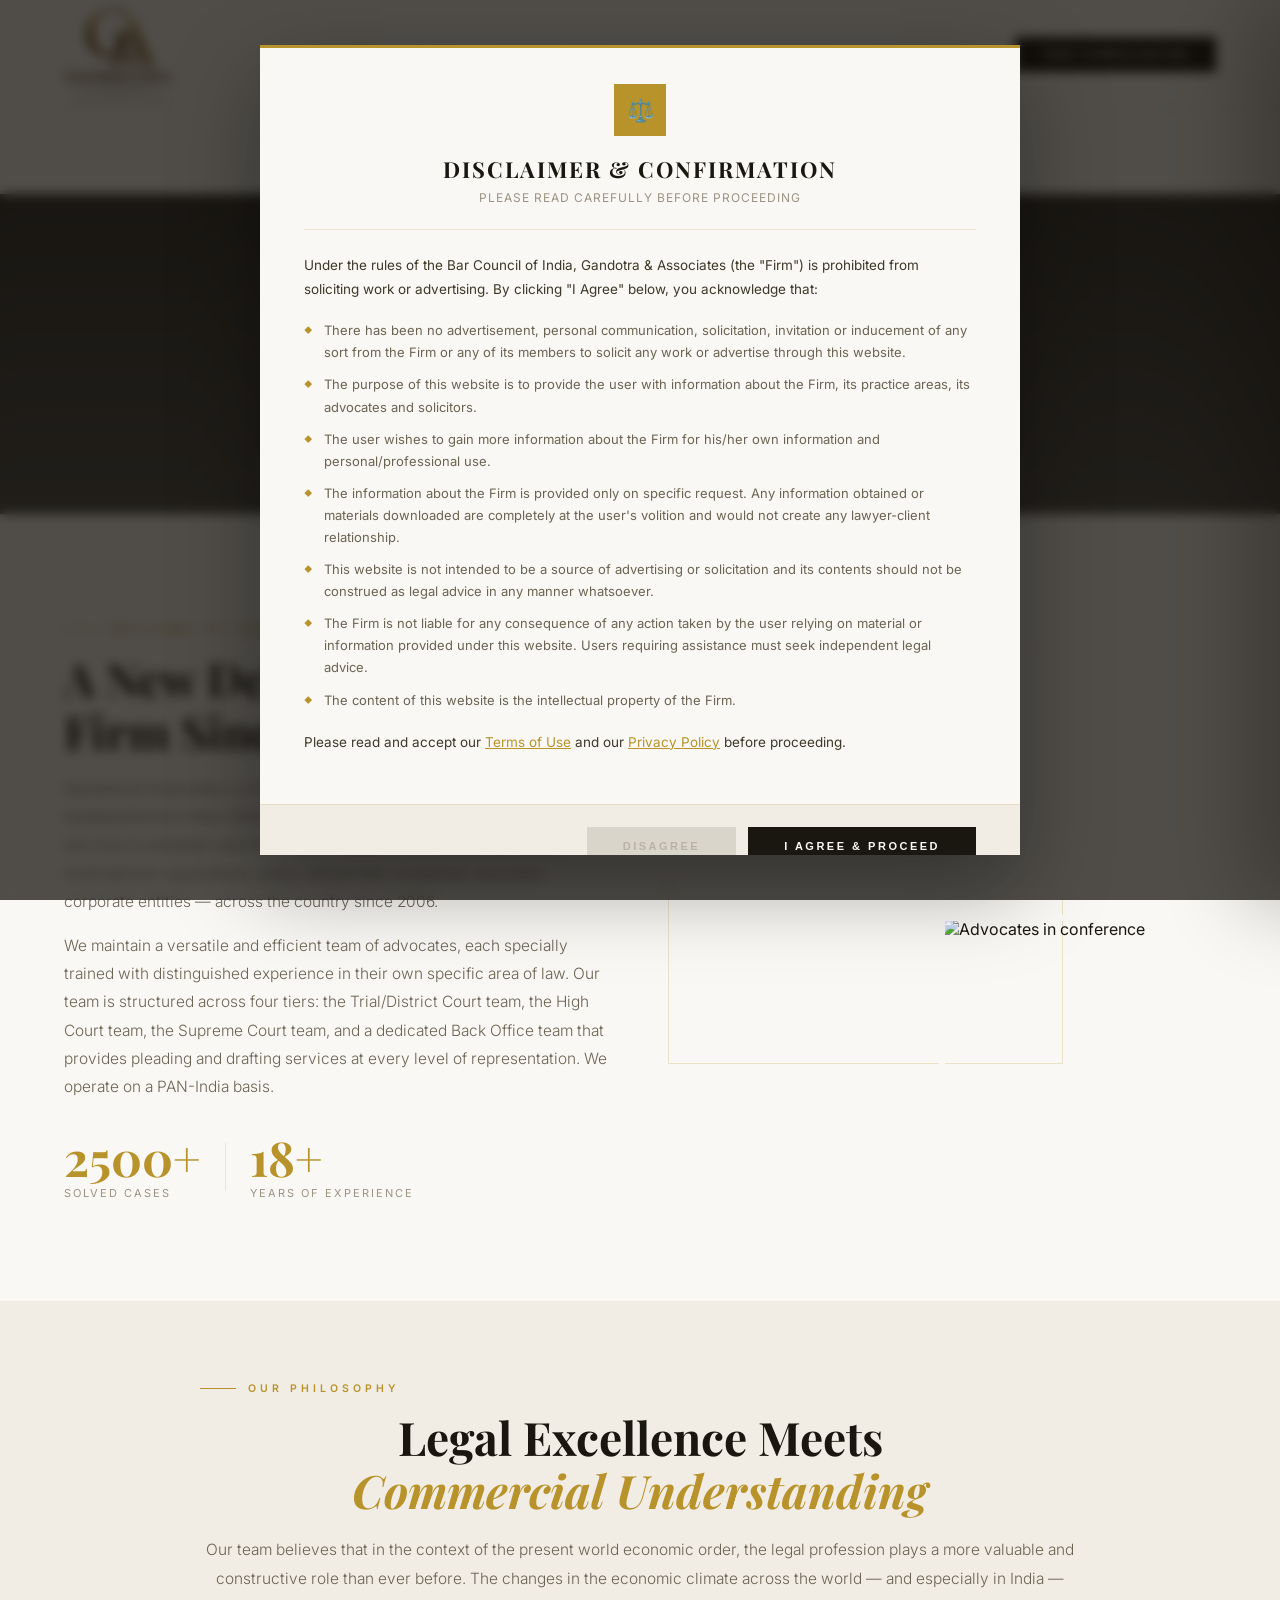
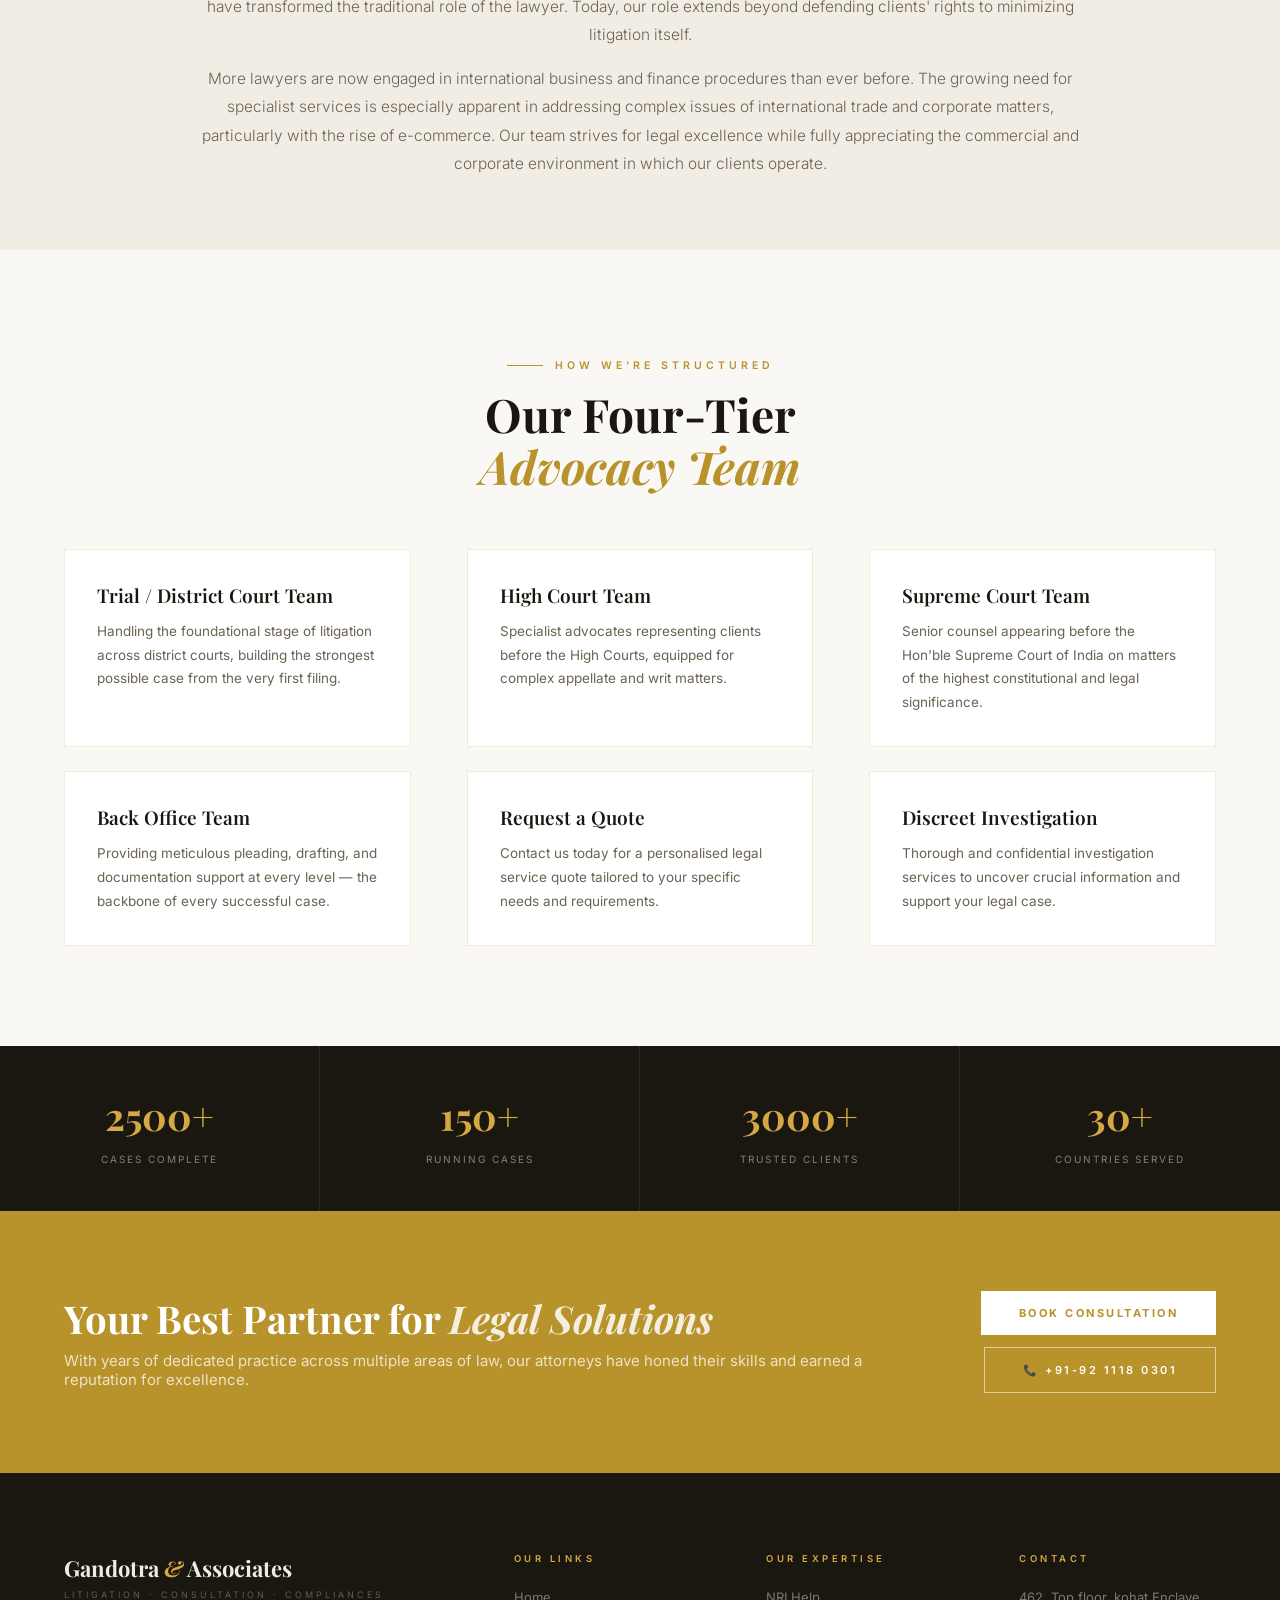
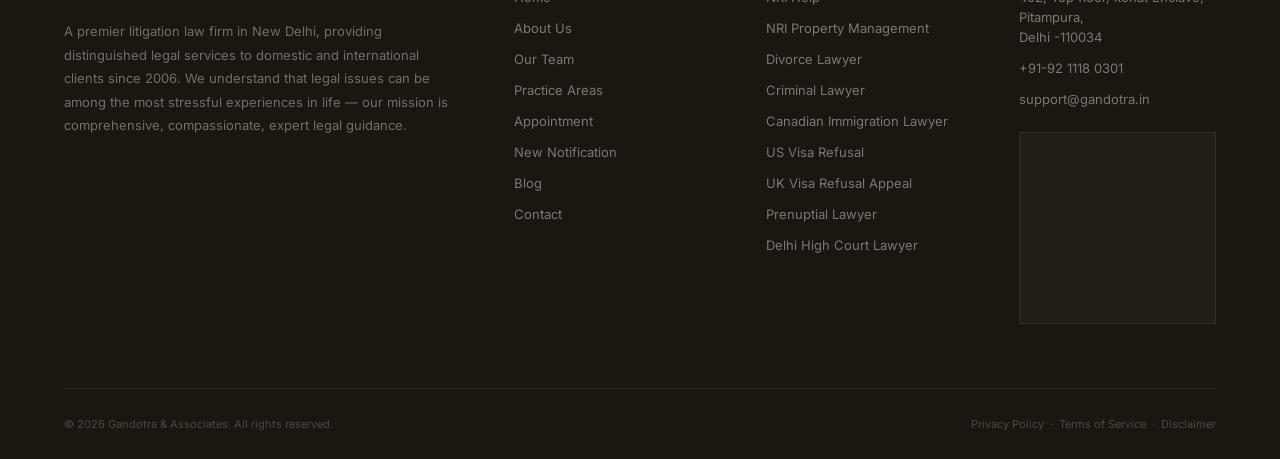
==== commit 68e47d92: "udpated the contact details and address in all pages" ====
--- a/about.html
+++ b/about.html
@@ -39,10 +39,7 @@
 <!-- ══ NAVIGATION ══ -->
 <nav id="site-nav">
   <a href="index.html" class="nav-brand" style="text-decoration:none;">
-    <div>
-      <div class="nav-logo-text">Gandotra <span>&</span> Associates</div>
-      <span class="nav-logo-sub">Litigation · Consultation · Compliances</span>
-    </div>
+    <img src="logo.png" alt="Gandotra & Associates Logo" class="nav-logo-img" />
   </a>
   <div class="nav-divider"></div>
   <ul class="nav-links">
@@ -67,7 +64,58 @@
     <li><a href="contact.html" class="">Contact</a></li>
   </ul>
   <a href="contact.html" class="nav-cta">Free Consultation</a>
+  <button class="nav-toggle" id="navToggle" aria-label="Open menu">
+    <span></span><span></span><span></span>
+  </button>
 </nav>
+
+<!-- ══ MOBILE NAV ══ -->
+<div class="mobile-nav-overlay" id="mobileNavOverlay"></div>
+<div class="mobile-nav-panel" id="mobileNavPanel">
+  <div class="mobile-nav-header">
+    <div>
+      <div class="nav-logo-text">Gandotra <span>&</span> Associates</div>
+      <span class="nav-logo-sub">Litigation · Consultation · Compliances</span>
+    </div>
+    <button class="mobile-nav-close" id="mobileNavClose" aria-label="Close menu">✕</button>
+  </div>
+  <ul class="mobile-nav-links">
+    <li><a href="index.html" class=""><span><span class="mn-num">01</span>Home</span></a></li>
+    <li><a href="about.html" class="active"><span><span class="mn-num">02</span>About</span></a></li>
+    <li><a href="practice-areas.html" class=""><span><span class="mn-num">03</span>Practice Areas</span></a></li>
+    <li>
+      <a href="#" class="mobile-expertise-toggle " id="mobileExpertiseToggle">
+        <span><span class="mn-num">04</span>Expertise</span> <span class="mx-arrow">▾</span>
+      </a>
+      <div class="mobile-submenu" id="mobileSubmenu">
+        <a href="nri-help.html">NRI Help</a>
+        <a href="nri-property-management.html">NRI Property Management</a>
+        <a href="divorce-lawyer.html">Divorce Lawyer</a>
+        <a href="criminal-lawyer.html">Criminal Lawyer</a>
+        <a href="canadian-immigration-lawyer.html">Canadian Immigration Lawyer</a>
+        <a href="us-visa-refusal.html">US Visa Refusal</a>
+        <a href="uk-visa-refusal-appeal.html">UK Visa Refusal Appeal</a>
+        <a href="prenuptial-lawyer.html">Prenuptial Lawyer in India</a>
+        <a href="delhi-high-court-lawyer.html">Delhi High Court Lawyer</a>
+      </div>
+    </li>
+    <li><a href="team.html" class=""><span><span class="mn-num">05</span>Our Team</span></a></li>
+    <li><a href="contact.html" class=""><span><span class="mn-num">06</span>Contact</span></a></li>
+  </ul>
+  <div class="mobile-nav-cta-wrap">
+    <a href="contact.html" class="nav-cta">Free Consultation</a>
+  </div>
+  <div class="mobile-nav-contact">
+    <span class="mnc-label">Get in Touch</span>
+    <a href="tel:+911143709221"><span class="mnc-icon">📞</span> 011 4370 9221</a>
+    <a href="mailto:support@gandotra.in"><span class="mnc-icon">✉️</span> support@gandotra.in</a>
+  </div>
+  <div class="mobile-nav-socials">
+    <a href="#" aria-label="LinkedIn">in</a>
+    <a href="#" aria-label="Facebook">f</a>
+    <a href="#" aria-label="Twitter">𝕏</a>
+  </div>
+</div>
 <!-- ══ PAGE BANNER ══ -->
 <div class="page-banner">
   <div class="page-banner-bg" style="background-image:url('https://images.unsplash.com/photo-1505664194779-8beaceb93744?w=1800&q=80');"></div>
@@ -187,7 +235,7 @@
   </div>
   <div class="cta-actions reveal">
     <a href="appointment.html" class="btn-white">Book Consultation</a>
-    <a href="tel:+911143709221" class="btn-white-outline">📞 +91 11 4370 9221</a>
+    <a href="tel:+911143709221" class="btn-white-outline">📞 +91-92 1118 0301</a>
   </div>
 </section>
 <!-- ══ FOOTER ══ -->
@@ -228,13 +276,13 @@
     <div class="footer-col">
       <div class="footer-col-head">Contact</div>
       <ul>
-        <li><a href="#">B-5/15, LGF, Paschim Vihar,<br>New Delhi-110063, India</a></li>
-        <li><a href="tel:+911143709221">011 4370 9221</a></li>
-        <li><a href="mailto:info@gandotraassociates.com">info@gandotraassociates.com</a></li>
+        <li><a href="#">462, Top floor, kohat Enclave, Pitampura, <br> Delhi -110034</a></li>
+        <li><a href="tel:+911143709221">+91-92 1118 0301</a></li>
+        <li><a href="mailto:support@gandotra.in">support@gandotra.in</a></li>
       </ul>
       <div style="margin-top:24px; padding:18px; border:1px solid rgba(255,255,255,0.08); background:rgba(255,255,255,0.03);">
-        <div style="font-size:9.5px; letter-spacing:3px; text-transform:uppercase; color:rgba(255,255,255,0.3); margin-bottom:6px;">Office Hours</div>
-        <div style="font-size:13px; color:rgba(255,255,255,0.55);">Mon – Sat: 9:00 AM – 7:00 PM</div>
+       <iframe src="https://www.google.com/maps/embed?pb=!1m17!1m12!1m3!1d3499.741562097818!2d77.13562687550314!3d28.697376475629436!2m3!1f0!2f0!3f0!3m2!1i1024!2i768!4f13.1!3m2!1m1!2zMjjCsDQxJzUwLjYiTiA3N8KwMDgnMTcuNSJF!5e0!3m2!1sen!2sin!4v1782885796164!5m2!1sen!2sin" width="100%" height="100%" style="border:0;" allowfullscreen="" loading="lazy" referrerpolicy="strict-origin-when-cross-origin"></iframe>
+
       </div>
     </div>
   </div>
@@ -277,6 +325,42 @@
 window.addEventListener('scroll', () => {
   nav.classList.toggle('scrolled', window.scrollY > 60);
 }, { passive: true });
+
+// ── MOBILE NAV ──
+const navToggle = document.getElementById('navToggle');
+const mobilePanel = document.getElementById('mobileNavPanel');
+const mobileOverlay = document.getElementById('mobileNavOverlay');
+const mobileClose = document.getElementById('mobileNavClose');
+const mobileExpertiseToggle = document.getElementById('mobileExpertiseToggle');
+const mobileSubmenu = document.getElementById('mobileSubmenu');
+
+function openMobileNav() {
+  navToggle.classList.add('open');
+  mobilePanel.classList.add('open');
+  mobileOverlay.classList.add('open');
+  document.body.classList.add('nav-locked');
+}
+function closeMobileNav() {
+  navToggle.classList.remove('open');
+  mobilePanel.classList.remove('open');
+  mobileOverlay.classList.remove('open');
+  document.body.classList.remove('nav-locked');
+}
+if (navToggle) navToggle.addEventListener('click', openMobileNav);
+if (mobileClose) mobileClose.addEventListener('click', closeMobileNav);
+if (mobileOverlay) mobileOverlay.addEventListener('click', closeMobileNav);
+if (mobileExpertiseToggle) {
+  mobileExpertiseToggle.addEventListener('click', (e) => {
+    e.preventDefault();
+    mobileExpertiseToggle.classList.toggle('open');
+    mobileSubmenu.classList.toggle('open');
+  });
+}
+// Close panel on resize back to desktop
+window.addEventListener('resize', () => {
+  if (window.innerWidth > 960) closeMobileNav();
+});
+
 </script>
 </body>
 </html>
--- a/assets/style.css
+++ b/assets/style.css
@@ -35,7 +35,17 @@
 .nav-brand {
   display: flex; align-items: center; gap: 14px;
 }
-
+.nav-logo-text {
+  font-family: 'Playfair Display', serif;
+  font-size: 20px; font-weight: 700;
+  color: var(--ink); letter-spacing: 0.5px; line-height: 1;
+}
+.nav-logo-text span { color: var(--gold); font-style: italic; }
+.nav-logo-sub {
+  font-size: 8.5px; letter-spacing: 3px; text-transform: uppercase;
+  color: var(--ink-faint); font-weight: 500; margin-top: 3px;
+  display: block;
+}
 .nav-divider { width: 1px; height: 36px; background: var(--rule); }
 .nav-links { display: flex; gap: 32px; list-style: none; }
 .nav-links a {
@@ -648,10 +658,189 @@
 /* ══════════════════════════════════════════
    RESPONSIVE
 ══════════════════════════════════════════ */
+/* ══════════════════════════════════════════
+   MOBILE NAVIGATION (premium hamburger + slide panel)
+══════════════════════════════════════════ */
+.nav-toggle {
+  display: none;
+  width: 46px; height: 46px;
+  flex-direction: column; align-items: center; justify-content: center;
+  gap: 5px; background: var(--cream-dark); border: 1px solid var(--gold-border);
+  cursor: pointer; z-index: 220; flex-shrink: 0;
+  transition: background 0.3s, border-color 0.3s;
+}
+.nav-toggle:hover { border-color: var(--gold); }
+.nav-toggle span {
+  display: block; width: 20px; height: 1.5px; background: var(--ink);
+  transition: transform 0.35s cubic-bezier(0.68,-0.4,0.27,1.4), opacity 0.25s, background 0.3s, width 0.3s;
+}
+.nav-toggle span:nth-child(2) { width: 14px; align-self: flex-end; margin-right: 13px; }
+.nav-toggle.open { background: var(--ink); border-color: var(--ink); }
+.nav-toggle.open span { background: var(--gold-light); width: 20px; }
+.nav-toggle.open span:nth-child(1) { transform: translateY(6.5px) rotate(45deg); }
+.nav-toggle.open span:nth-child(2) { opacity: 0; }
+.nav-toggle.open span:nth-child(3) { transform: translateY(-6.5px) rotate(-45deg); }
+
+.mobile-nav-overlay {
+  position: fixed; inset: 0; z-index: 199;
+  background: rgba(10,8,5,0.55);
+  backdrop-filter: blur(3px);
+  opacity: 0; visibility: hidden; transition: opacity 0.4s, visibility 0.4s;
+}
+.mobile-nav-overlay.open { opacity: 1; visibility: visible; }
+
+.mobile-nav-panel {
+  position: fixed; top: 0; right: 0; height: 100%;
+  width: min(380px, 88vw);
+  background: var(--cream);
+  z-index: 210;
+  transform: translateX(100%);
+  transition: transform 0.5s cubic-bezier(0.77,0,0.175,1);
+  overflow-y: auto;
+  padding: 0 0 40px;
+  box-shadow: -30px 0 80px rgba(10,8,5,0.3);
+}
+.mobile-nav-panel::before {
+  content: '';
+  display: block; height: 3px; width: 100%;
+  background: linear-gradient(90deg, var(--gold-dim, #8B6914) 0%, var(--gold) 25%, var(--gold-light) 50%, var(--gold) 75%, var(--gold-dim, #8B6914) 100%);
+}
+.mobile-nav-panel.open { transform: translateX(0); }
+
+.mobile-nav-header {
+  display: flex; align-items: center; justify-content: space-between;
+  padding: 28px 26px 22px; border-bottom: 1px solid var(--rule); margin-bottom: 4px;
+  position: relative;
+}
+.mobile-nav-header::after {
+  content: '⚖'; position: absolute; right: 70px; top: 50%; transform: translateY(-50%);
+  font-size: 26px; color: var(--gold-pale); opacity: 0.5;
+}
+.mobile-nav-header .nav-logo-text { font-size: 18px; }
+.mobile-nav-header .nav-logo-sub { font-size: 8px; letter-spacing: 2.5px; }
+.mobile-nav-close {
+  width: 38px; height: 38px; border: 1px solid var(--rule); background: var(--white);
+  display: flex; align-items: center; justify-content: center; cursor: pointer;
+  font-size: 15px; color: var(--ink-light); flex-shrink: 0; transition: all 0.25s;
+}
+.mobile-nav-close:hover { border-color: var(--gold); color: var(--gold); transform: rotate(90deg); }
+
+.mobile-nav-links { list-style: none; padding: 8px 0 0; }
+.mobile-nav-links > li {
+  border-bottom: 1px solid var(--rule);
+  opacity: 0; transform: translateX(24px);
+  transition: opacity 0.45s ease, transform 0.45s ease;
+}
+.mobile-nav-panel.open .mobile-nav-links > li { opacity: 1; transform: translateX(0); }
+.mobile-nav-panel.open .mobile-nav-links > li:nth-child(1) { transition-delay: 0.08s; }
+.mobile-nav-panel.open .mobile-nav-links > li:nth-child(2) { transition-delay: 0.13s; }
+.mobile-nav-panel.open .mobile-nav-links > li:nth-child(3) { transition-delay: 0.18s; }
+.mobile-nav-panel.open .mobile-nav-links > li:nth-child(4) { transition-delay: 0.23s; }
+.mobile-nav-panel.open .mobile-nav-links > li:nth-child(5) { transition-delay: 0.28s; }
+.mobile-nav-panel.open .mobile-nav-links > li:nth-child(6) { transition-delay: 0.33s; }
+
+.mobile-nav-links > li > a {
+  display: flex; align-items: center; justify-content: space-between;
+  padding: 18px 26px; text-decoration: none; color: var(--ink);
+  font-family: 'Playfair Display', serif;
+  font-size: 17px; font-weight: 600; letter-spacing: 0.3px;
+  transition: color 0.25s, padding-left 0.25s, background 0.25s;
+}
+.mobile-nav-links > li > a > span:first-child { display: flex; align-items: center; }
+.mobile-nav-links > li > a:active,
+.mobile-nav-links > li > a:hover { color: var(--gold); background: rgba(184,146,42,0.05); padding-left: 32px; }
+.mobile-nav-links > li > a.active { color: var(--gold); }
+.mobile-nav-links > li > a .mn-num {
+  font-family: 'Inter', sans-serif; font-size: 10px; color: var(--gold-pale);
+  font-weight: 700; letter-spacing: 1px; margin-right: 14px;
+}
+.mobile-expertise-toggle { cursor: pointer; }
+.mobile-expertise-toggle .mx-arrow {
+  transition: transform 0.35s; font-size: 13px; color: var(--gold); font-family: 'Inter', sans-serif;
+}
+.mobile-expertise-toggle.open .mx-arrow { transform: rotate(180deg); }
+.mobile-expertise-toggle.open { color: var(--gold); background: rgba(184,146,42,0.06); }
+
+.mobile-submenu {
+  max-height: 0; overflow: hidden; background: var(--cream-dark);
+  transition: max-height 0.4s ease;
+}
+.mobile-submenu.open { max-height: 600px; }
+.mobile-submenu a {
+  display: flex; align-items: center; gap: 10px;
+  padding: 13px 26px 13px 40px; text-decoration: none;
+  font-family: 'Inter', sans-serif;
+  font-size: 12.5px; color: var(--ink-light); border-bottom: 1px solid var(--rule);
+  letter-spacing: 0.2px; font-weight: 500; transition: color 0.2s, padding-left 0.2s;
+}
+.mobile-submenu a::before { content: '◆'; font-size: 6px; color: var(--gold); flex-shrink: 0; }
+.mobile-submenu a:last-child { border-bottom: none; }
+.mobile-submenu a:hover { color: var(--gold); padding-left: 46px; }
+
+.mobile-nav-cta-wrap {
+  padding: 28px 26px 0;
+  opacity: 0; transform: translateY(14px);
+  transition: opacity 0.5s ease 0.4s, transform 0.5s ease 0.4s;
+}
+.mobile-nav-panel.open .mobile-nav-cta-wrap { opacity: 1; transform: translateY(0); }
+.mobile-nav-cta-wrap .nav-cta {
+  display: block; text-align: center; padding: 16px;
+  font-size: 11.5px; letter-spacing: 2.5px;
+  background: linear-gradient(135deg, var(--ink) 0%, #2A2418 100%);
+  box-shadow: 0 8px 28px rgba(26,23,16,0.18);
+}
+.mobile-nav-contact {
+  padding: 24px 26px 0; margin-top: 14px; border-top: 1px solid var(--rule);
+  opacity: 0; transform: translateY(14px);
+  transition: opacity 0.5s ease 0.48s, transform 0.5s ease 0.48s;
+}
+.mobile-nav-panel.open .mobile-nav-contact { opacity: 1; transform: translateY(0); }
+.mobile-nav-contact .mnc-label {
+  font-size: 9.5px; letter-spacing: 2.5px; text-transform: uppercase;
+  color: var(--ink-faint); font-weight: 600; margin-bottom: 14px; display: block;
+}
+.mobile-nav-contact a {
+  display: flex; align-items: center; gap: 12px; margin-top: 14px;
+  font-size: 13.5px; color: var(--ink-mid); text-decoration: none; font-weight: 500;
+}
+.mobile-nav-contact a .mnc-icon {
+  width: 34px; height: 34px; flex-shrink: 0;
+  background: var(--cream-dark); border: 1px solid var(--gold-border);
+  display: flex; align-items: center; justify-content: center; font-size: 13px;
+}
+.mobile-nav-contact a:hover { color: var(--gold); }
+.mobile-nav-socials {
+  display: flex; gap: 10px; padding: 24px 26px 0;
+  opacity: 0; transform: translateY(14px);
+  transition: opacity 0.5s ease 0.55s, transform 0.5s ease 0.55s;
+}
+.mobile-nav-panel.open .mobile-nav-socials { opacity: 1; transform: translateY(0); }
+.mobile-nav-socials a {
+  width: 36px; height: 36px; border: 1px solid var(--rule); background: var(--white);
+  display: flex; align-items: center; justify-content: center;
+  color: var(--ink-light); text-decoration: none; font-size: 13px; transition: all 0.25s;
+}
+.mobile-nav-socials a:hover { background: var(--gold); border-color: var(--gold); color: white; }
+
+body.nav-locked { overflow: hidden; }
+
+/* ══════════════════════════════════════════
+   RESPONSIVE — TABLET (≤960px)
+══════════════════════════════════════════ */
 @media (max-width: 960px) {
-  nav { padding: 0 24px; }
+  nav { padding: 0 20px; }
   .nav-links { display: none; }
-  .slide-content { padding: 0 28px; }
+  .nav-divider { display: none; }
+  .nav-cta { display: none; }
+  .nav-toggle { display: flex; }
+  .nav-logo-text { font-size: 16px; }
+  .nav-logo-sub { font-size: 7.5px; letter-spacing: 2px; }
+
+  .slide-content { padding: 0 28px; max-width: 100%; }
+  .slide-counter { display: none; }
+  .carousel-arrows { display: none; }
+  .hero-scroll-hint { display: none; }
+
   .services-strip { grid-template-columns: 1fr 1fr; }
   .stats-section { grid-template-columns: 1fr 1fr; padding: 0 24px; }
   .stat-item { border-right: none; border-bottom: 1px solid var(--rule); }
@@ -667,7 +856,90 @@
   .footer-grid { grid-template-columns: 1fr 1fr; gap: 36px; padding: 48px 0; }
   footer { padding: 48px 24px 0; }
   .carousel-dots { left: 28px; }
-  .carousel-arrows { right: 28px; }
+}
+
+/* ══════════════════════════════════════════
+   RESPONSIVE — MOBILE (≤640px)
+══════════════════════════════════════════ */
+@media (max-width: 640px) {
+  .nav-logo-text { font-size: 14px; }
+  .nav-logo-sub { display: none; }
+  .hero { min-height: 560px; height: 92vh; }
+
+  .slide-content { padding: 0 22px; }
+  .slide-tag span { font-size: 9px; letter-spacing: 3px; }
+  .slide-content h1 { font-size: clamp(30px, 9vw, 40px); margin-bottom: 16px; }
+  .slide-content p { font-size: 15px; margin-bottom: 28px; }
+  .slide-actions { flex-direction: column; align-items: stretch; gap: 12px; }
+  .slide-actions a { text-align: center; }
+  .carousel-dots { left: 22px; bottom: 24px; }
+
+  .services-strip { grid-template-columns: 1fr; }
+  .strip-item { border-right: none; border-bottom: 1px solid rgba(255,255,255,0.07); padding: 22px 20px; }
+
+  .stats-section { grid-template-columns: 1fr 1fr; padding: 0 16px; }
+  .stat-number { font-size: 38px; }
+  .stat-item { padding: 32px 0; }
+
+  section, .inner-section, .inner-section.tight,
+  .about-section, .practice-section, .why-section,
+  .process-section, .testimonials-section { padding: 48px 18px !important; }
+
+  .section-h2 { font-size: clamp(26px, 7vw, 34px); }
+  .about-images { height: 280px; }
+  .about-badge { padding: 16px 18px; }
+  .about-badge strong { font-size: 28px; }
+  .about-features { grid-template-columns: 1fr; }
+
+  .practice-card { height: 260px; }
+  .why-image-wrap { height: 300px; }
+  .corner-mark { width: 36px; height: 36px; }
+
+  .process-grid { grid-template-columns: 1fr; }
+  .process-card { padding: 30px 24px; }
+
+  .testimonial-card { padding: 30px 24px; }
+
+  .cta-section { padding: 44px 18px !important; text-align: center; }
+  .cta-actions { align-items: center; }
+  .cta-section > div:first-child { text-align: center; }
+
+  .footer-grid { grid-template-columns: 1fr; gap: 32px; padding: 40px 0; }
+  footer { padding: 40px 18px 0; }
+  .footer-bottom { flex-direction: column; gap: 10px; text-align: center; padding: 22px 0; }
+
+  .page-banner { height: 220px; margin-top: 68px; }
+  .page-banner h1 { font-size: clamp(26px, 8vw, 36px); }
+
+  .content-columns, .content-columns.three { grid-template-columns: 1fr; }
+  .checklist-grid, .checklist-grid.two { grid-template-columns: 1fr; }
+  .detail-list-wrap { column-count: 1; }
+  .team-grid { grid-template-columns: 1fr; }
+  .team-featured { grid-template-columns: 1fr; }
+  .team-featured-photo { min-height: 260px; }
+  .team-featured-info { padding: 28px 22px; }
+  .contact-grid { grid-template-columns: 1fr; }
+  .form-row { grid-template-columns: 1fr; }
+  .with-sidebar { grid-template-columns: 1fr; }
+  .blog-grid { grid-template-columns: 1fr; }
+  .mini-stats { grid-template-columns: 1fr 1fr; }
+  .mini-stat { padding: 28px 12px; }
+  .mini-stat .ms-num { font-size: 28px; }
+
+  .disclaimer-modal { max-height: 86vh; }
+  .disclaimer-header { padding: 26px 20px 0; }
+  .disclaimer-header h2 { font-size: 17px; letter-spacing: 1px; }
+  .disclaimer-rule { margin: 18px 20px 0; }
+  .disclaimer-body { padding: 18px 20px 24px; }
+  .disclaimer-body p, .disclaimer-body li { font-size: 12.5px; }
+  .disclaimer-footer { padding: 16px 20px 24px; flex-wrap: wrap; }
+  .d-btn-agree, .d-btn-disagree { flex: 1; padding: 13px 18px; font-size: 10px; }
+}
+
+@media (max-width: 400px) {
+  .stats-section { grid-template-columns: 1fr; }
+  .mini-stats { grid-template-columns: 1fr; }
+  .process-section-inner { grid-template-columns: 1fr !important; gap: 32px !important; }
 }
 
 /* ══════════════════════════════════════════
@@ -972,13 +1244,3 @@
 
 /* Logo image in nav (if used) */
 .nav-logo-img { height: 100px; width: auto; display: block; }
-
-
-@media (max-width: 500px) {
-  .process-grid { grid-template-columns: 1fr }
-  .stats-section { grid-template-columns: 1fr; gap: 32px; }
-  .services-strip { grid-template-columns: 1fr; gap: 24px; }
-  .process-section-inner { grid-template-columns: 1fr !important; gap: 32px; }
-  .footer-grid { grid-template-columns: 1fr; gap: 24px; }
-  .about-features { grid-template-columns: 1fr; gap: 32px; }
-}
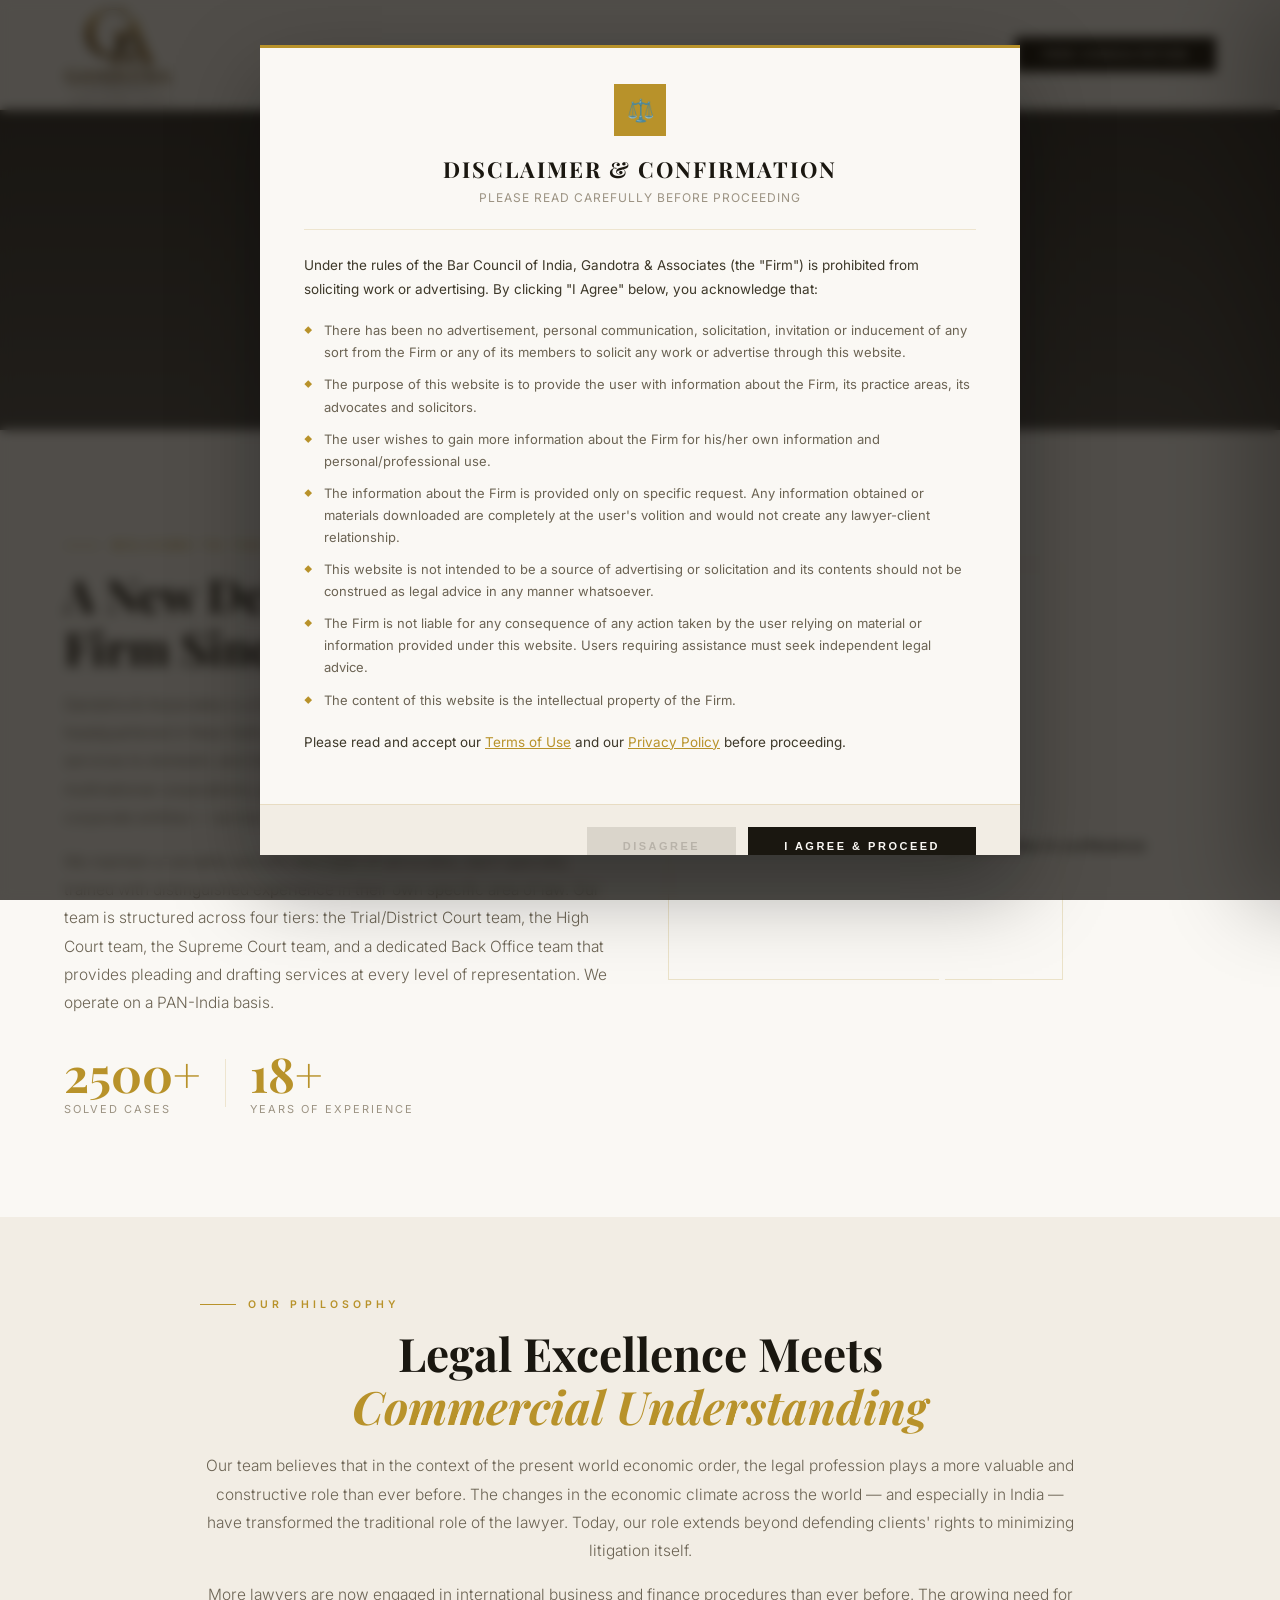
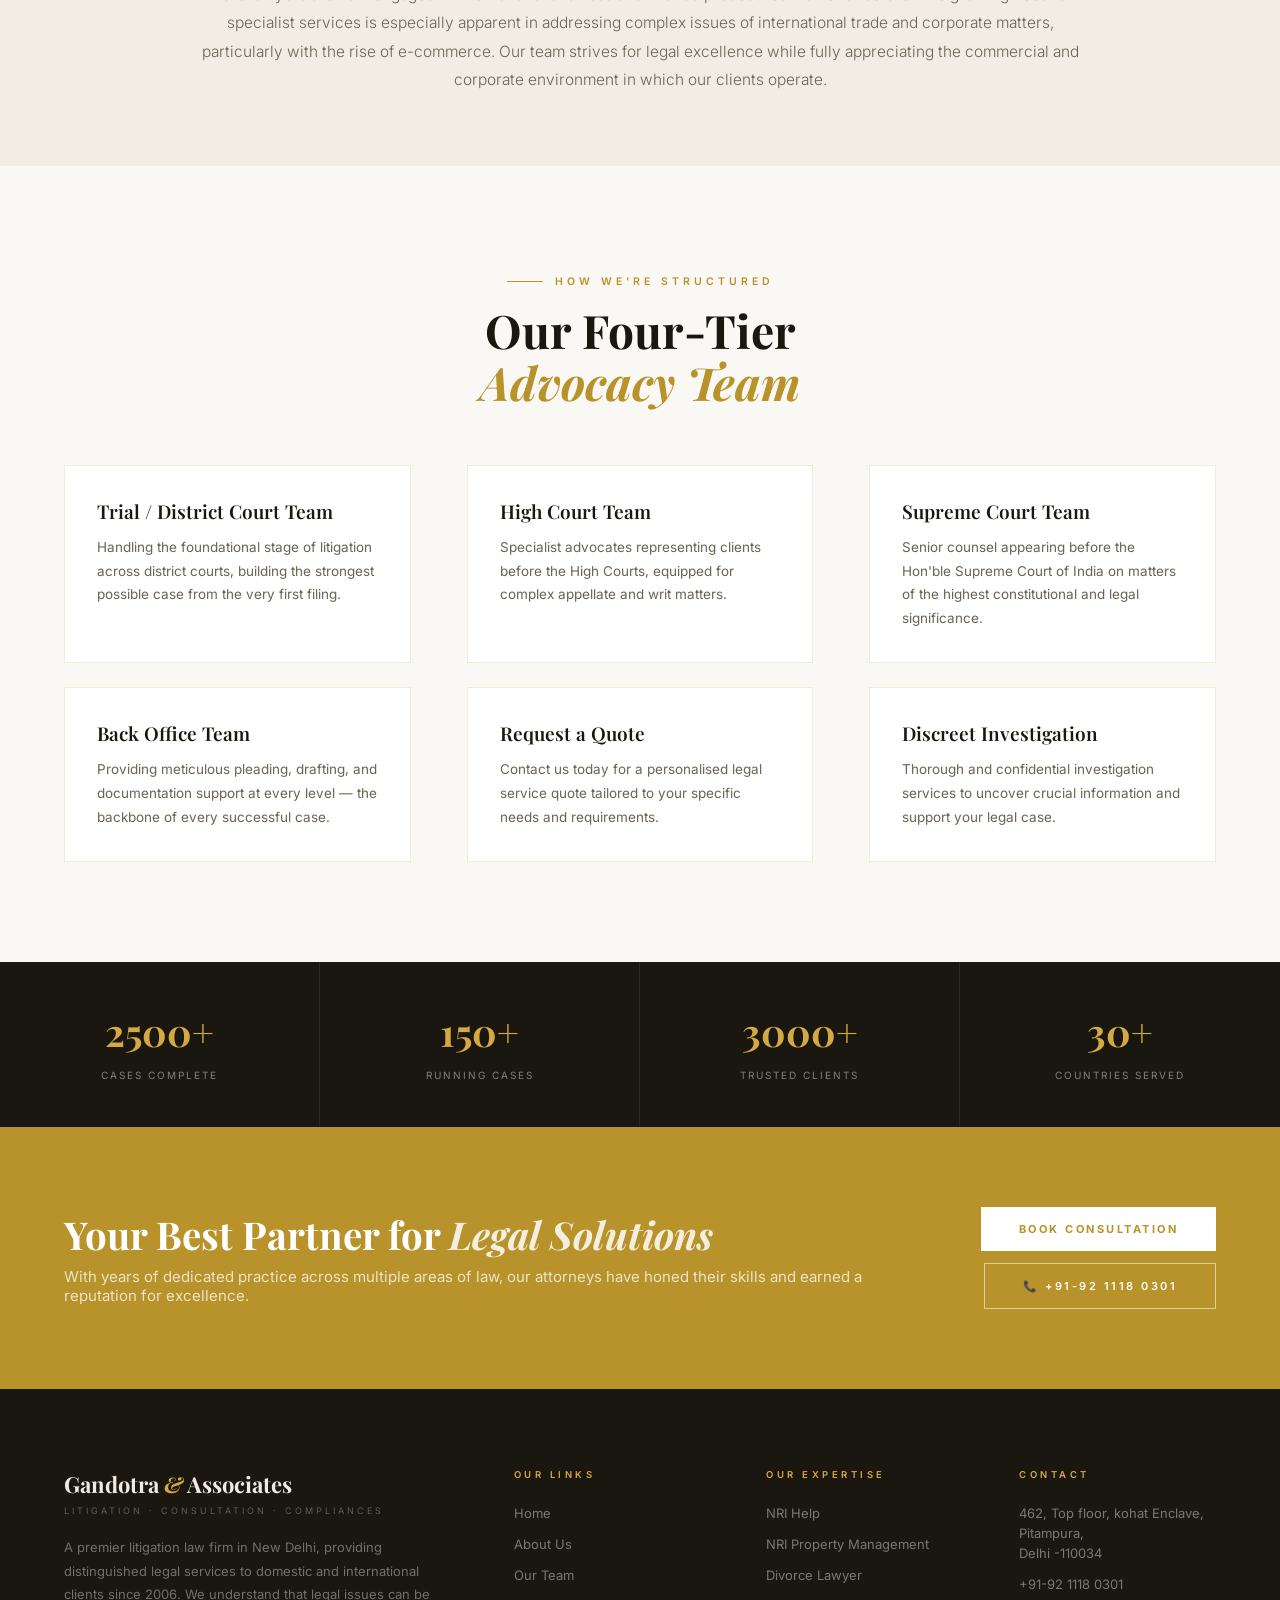
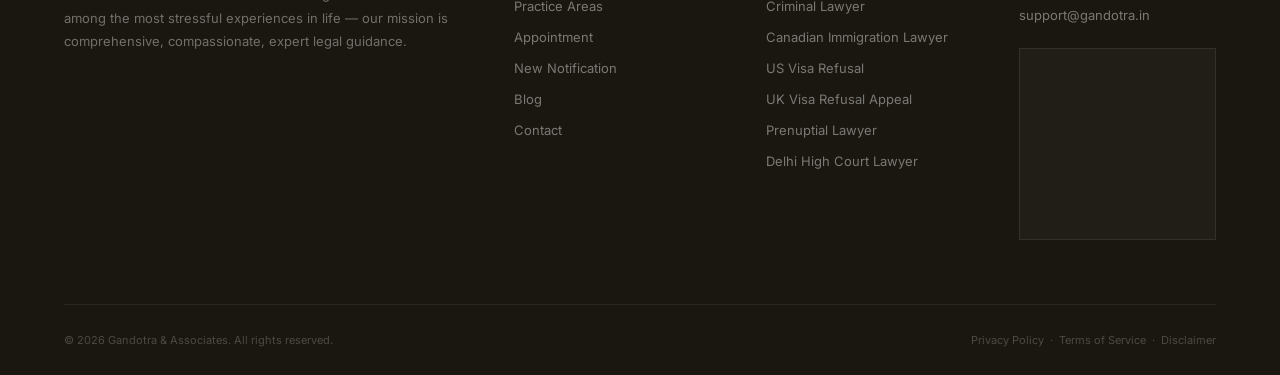
==== commit 793061bd: "created the rest two pages and updated the contact number" ====
--- a/about.html
+++ b/about.html
@@ -107,7 +107,7 @@
   </div>
   <div class="mobile-nav-contact">
     <span class="mnc-label">Get in Touch</span>
-    <a href="tel:+911143709221"><span class="mnc-icon">📞</span> 011 4370 9221</a>
+    <a href="tel:+911143709221"><span class="mnc-icon">📞</span> +91-92 1118 0301</a>
     <a href="mailto:support@gandotra.in"><span class="mnc-icon">✉️</span> support@gandotra.in</a>
   </div>
   <div class="mobile-nav-socials">
--- a/assets/style.css
+++ b/assets/style.css
@@ -825,9 +825,9 @@
 body.nav-locked { overflow: hidden; }
 
 /* ══════════════════════════════════════════
-   RESPONSIVE — TABLET (≤960px)
-══════════════════════════════════════════ */
-@media (max-width: 960px) {
+   RESPONSIVE — TABLET (≤1024px)
+══════════════════════════════════════════ */
+@media (max-width: 1024px) {
   nav { padding: 0 20px; }
   .nav-links { display: none; }
   .nav-divider { display: none; }
@@ -908,7 +908,7 @@
   footer { padding: 40px 18px 0; }
   .footer-bottom { flex-direction: column; gap: 10px; text-align: center; padding: 22px 0; }
 
-  .page-banner { height: 220px; margin-top: 68px; }
+  .page-banner { height: 220px; }
   .page-banner h1 { font-size: clamp(26px, 8vw, 36px); }
 
   .content-columns, .content-columns.three { grid-template-columns: 1fr; }
@@ -946,7 +946,7 @@
    INNER PAGE BANNER
 ══════════════════════════════════════════ */
 .page-banner {
-  position: relative; margin-top: 84px;
+  position: relative;
   height: 320px; display: flex; flex-direction: column;
   align-items: center; justify-content: center; text-align: center;
   overflow: hidden;
@@ -1201,7 +1201,7 @@
 .mini-stat .ms-num { font-family: 'Playfair Display', serif; font-size: 38px; font-weight: 700; color: var(--gold-light); display: block; margin-bottom: 6px; }
 .mini-stat .ms-label { font-size: 10px; letter-spacing: 2px; text-transform: uppercase; color: rgba(255,255,255,0.45); }
 
-@media (max-width: 960px) {
+@media (max-width: 1024px) {
   .inner-section, .inner-section.tight { padding: 56px 24px; }
   .content-columns, .content-columns.three { grid-template-columns: 1fr; gap: 32px; }
   .checklist-grid, .checklist-grid.two { grid-template-columns: 1fr; }
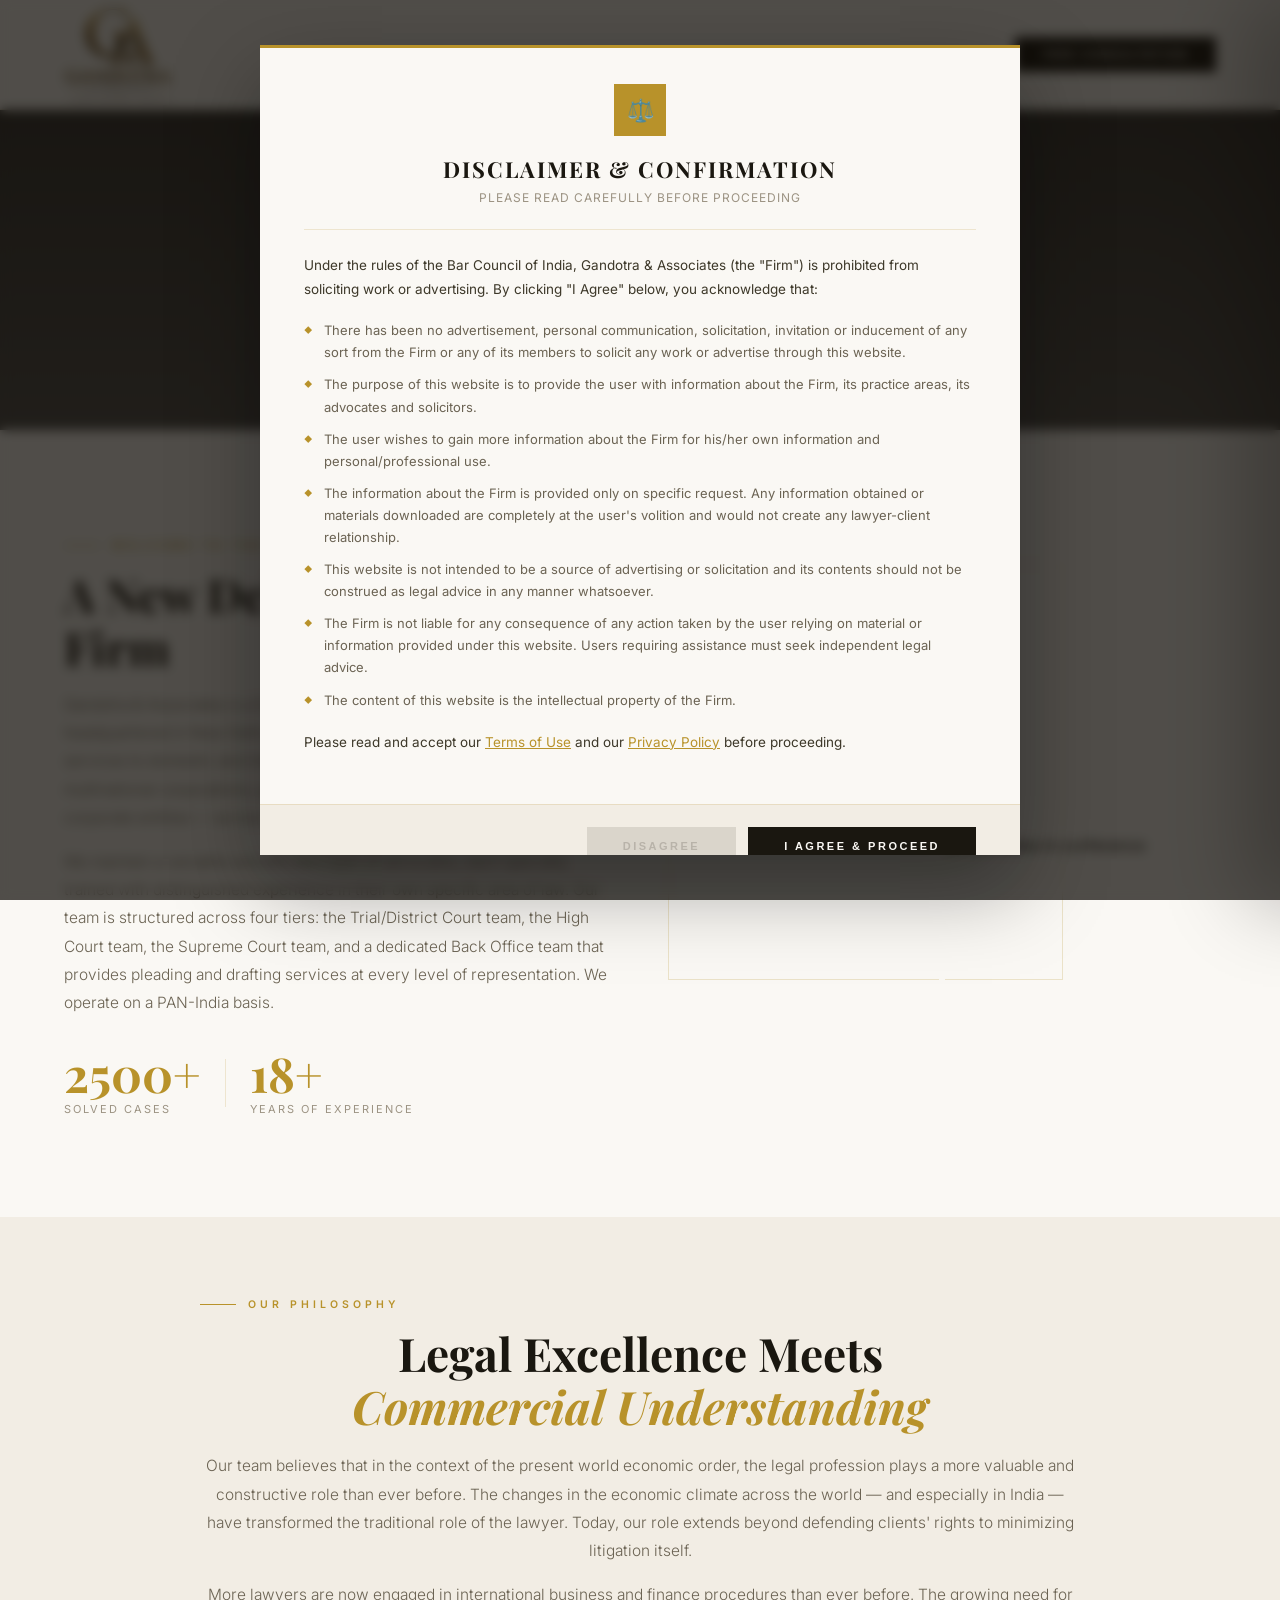
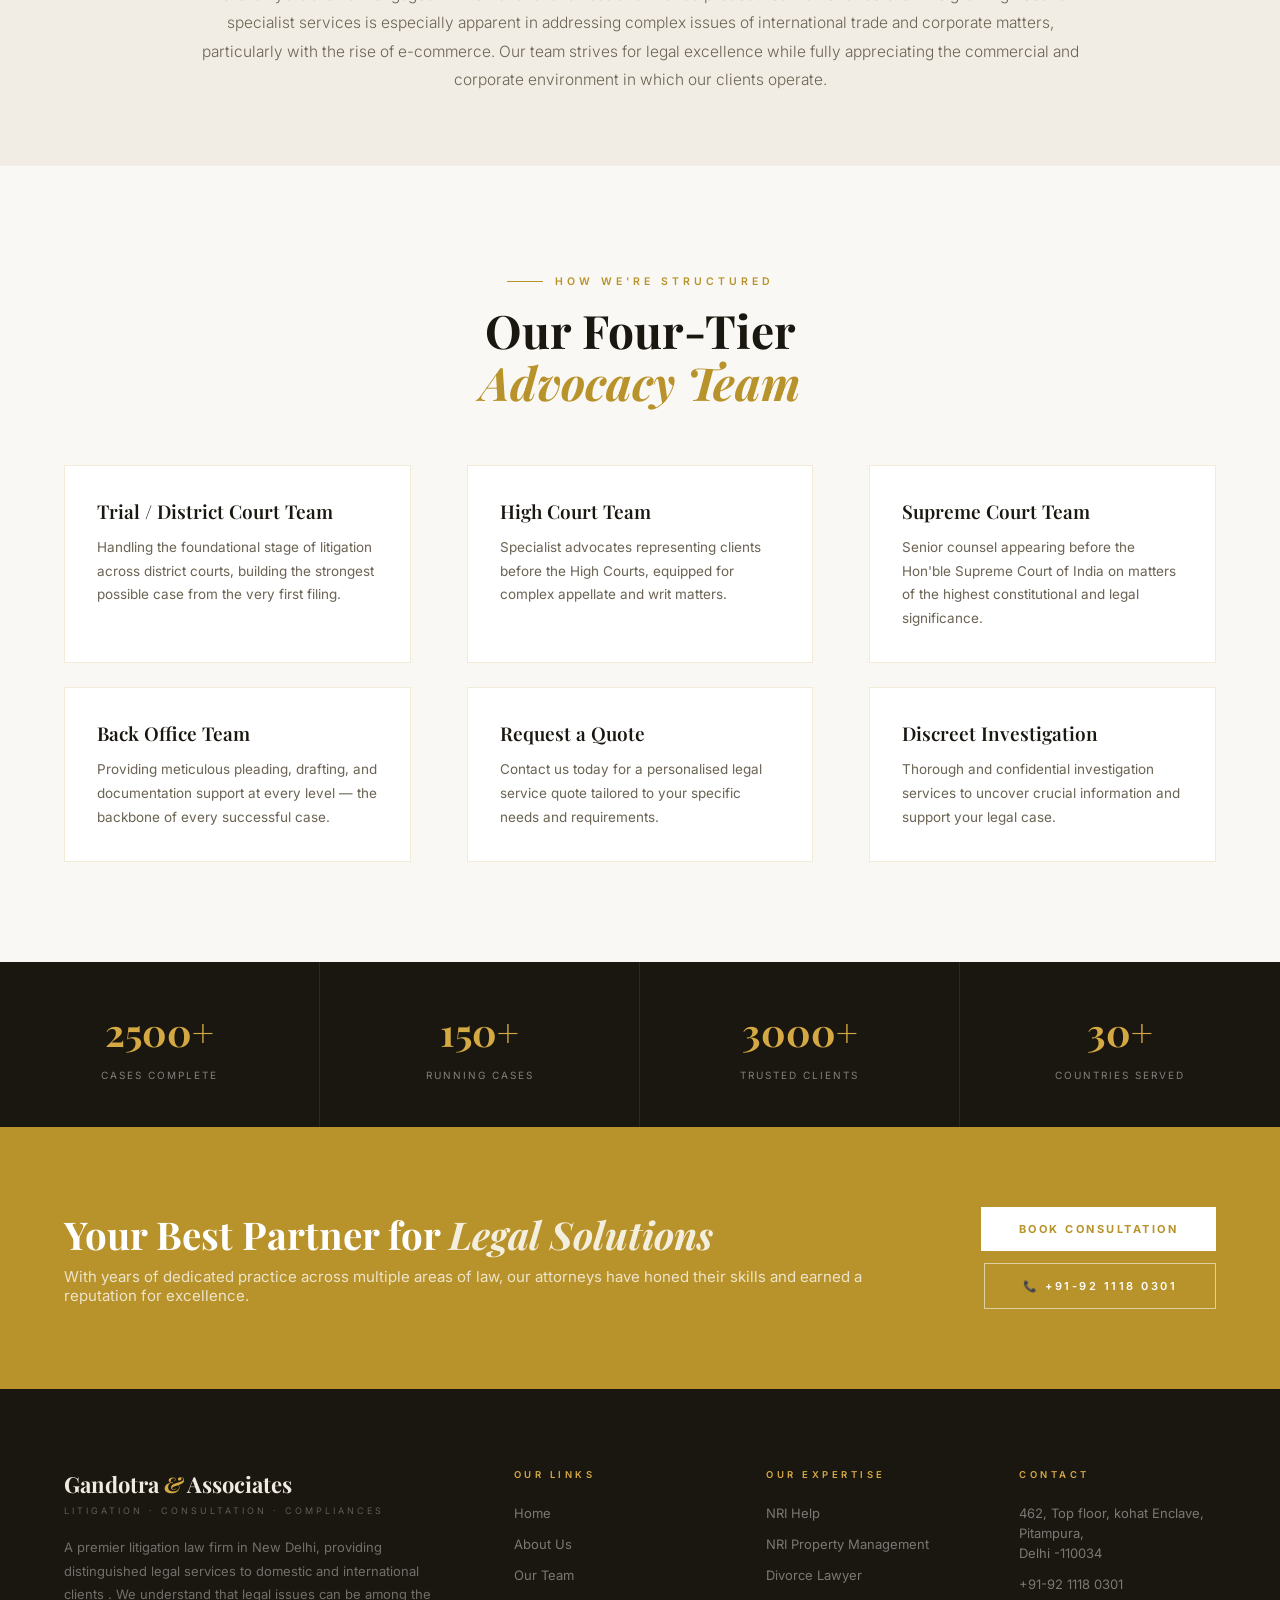
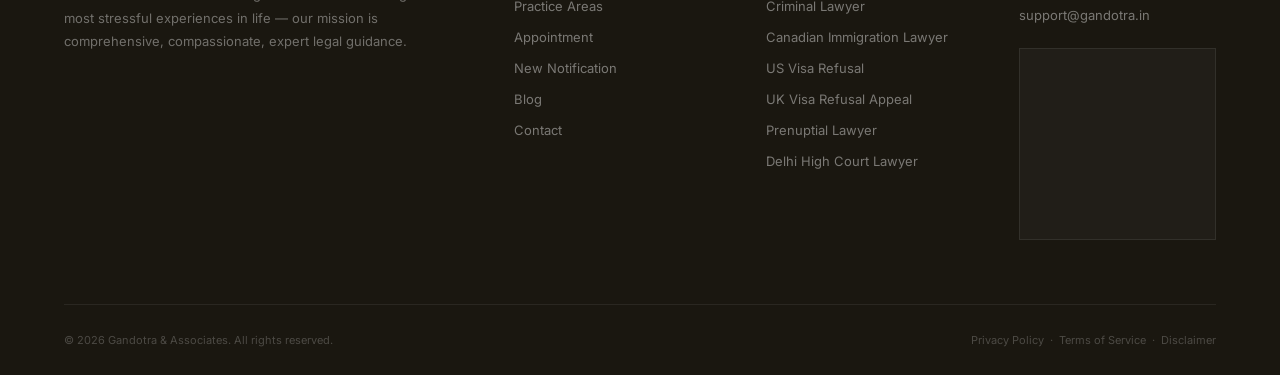
==== commit fb7861d5: "udpated the changes asked by the client" ====
--- a/about.html
+++ b/about.html
@@ -60,7 +60,7 @@
         <a href="delhi-high-court-lawyer.html">Delhi High Court Lawyer</a>
       </div>
     </li>
-    <li><a href="team.html" class="">Our Team</a></li>
+    <!-- <li><a href="team.html" class="">Our Team</a></li> -->
     <li><a href="contact.html" class="">Contact</a></li>
   </ul>
   <a href="contact.html" class="nav-cta">Free Consultation</a>
@@ -137,9 +137,9 @@
         <div class="section-tag-line"></div>
         <span>Welcome to the Firm</span>
       </div>
-      <h2 class="section-h2">A New Delhi Litigation<br>Firm Since <em>2006</em></h2>
+      <h2 class="section-h2">A New Delhi Litigation<br>Firm</h2>
       <p class="section-body">
-        Gandotra & Associates is a fully independent, commercial litigation law firm headquartered in New Delhi, dedicated to delivering distinguished legal services to domestic and international clients — including individuals, multinational corporations, public and private companies, and other corporate entities — across the country since 2006.
+        Gandotra & Associates is a fully independent, commercial litigation law firm headquartered in New Delhi, dedicated to delivering distinguished legal services to domestic and international clients — including individuals, multinational corporations, public and private companies, and other corporate entities — across the country  .
       </p>
       <p class="section-body" style="margin-top:16px;">
         We maintain a versatile and efficient team of advocates, each specially trained with distinguished experience in their own specific area of law. Our team is structured across four tiers: the Trial/District Court team, the High Court team, the Supreme Court team, and a dedicated Back Office team that provides pleading and drafting services at every level of representation. We operate on a PAN-India basis.
@@ -244,7 +244,7 @@
     <div class="footer-brand">
       <div class="footer-brand-name">Gandotra <span>&</span> Associates</div>
       <span class="footer-brand-tag">Litigation · Consultation · Compliances</span>
-      <p>A premier litigation law firm in New Delhi, providing distinguished legal services to domestic and international clients since 2006. We understand that legal issues can be among the most stressful experiences in life — our mission is comprehensive, compassionate, expert legal guidance.</p>
+      <p>A premier litigation law firm in New Delhi, providing distinguished legal services to domestic and international clients  . We understand that legal issues can be among the most stressful experiences in life — our mission is comprehensive, compassionate, expert legal guidance.</p>
     </div>
     <div class="footer-col">
       <div class="footer-col-head">Our Links</div>
